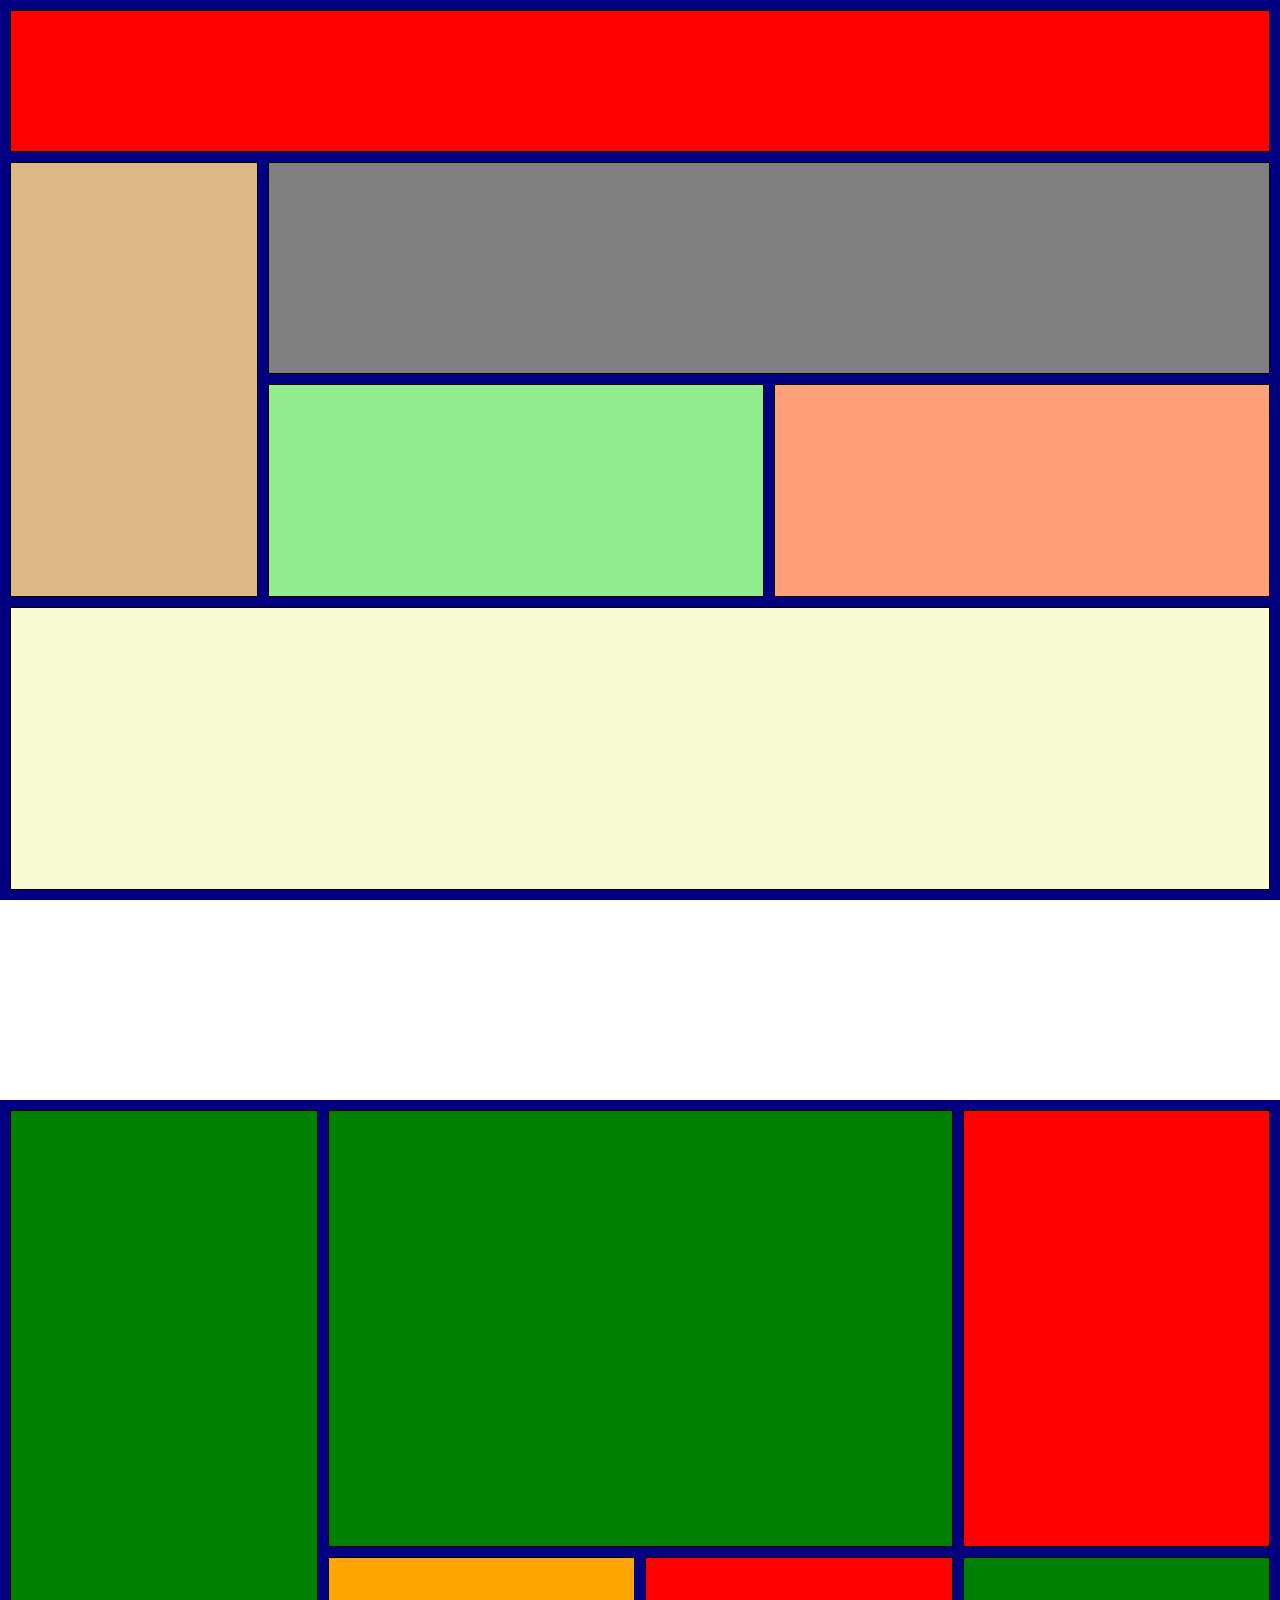
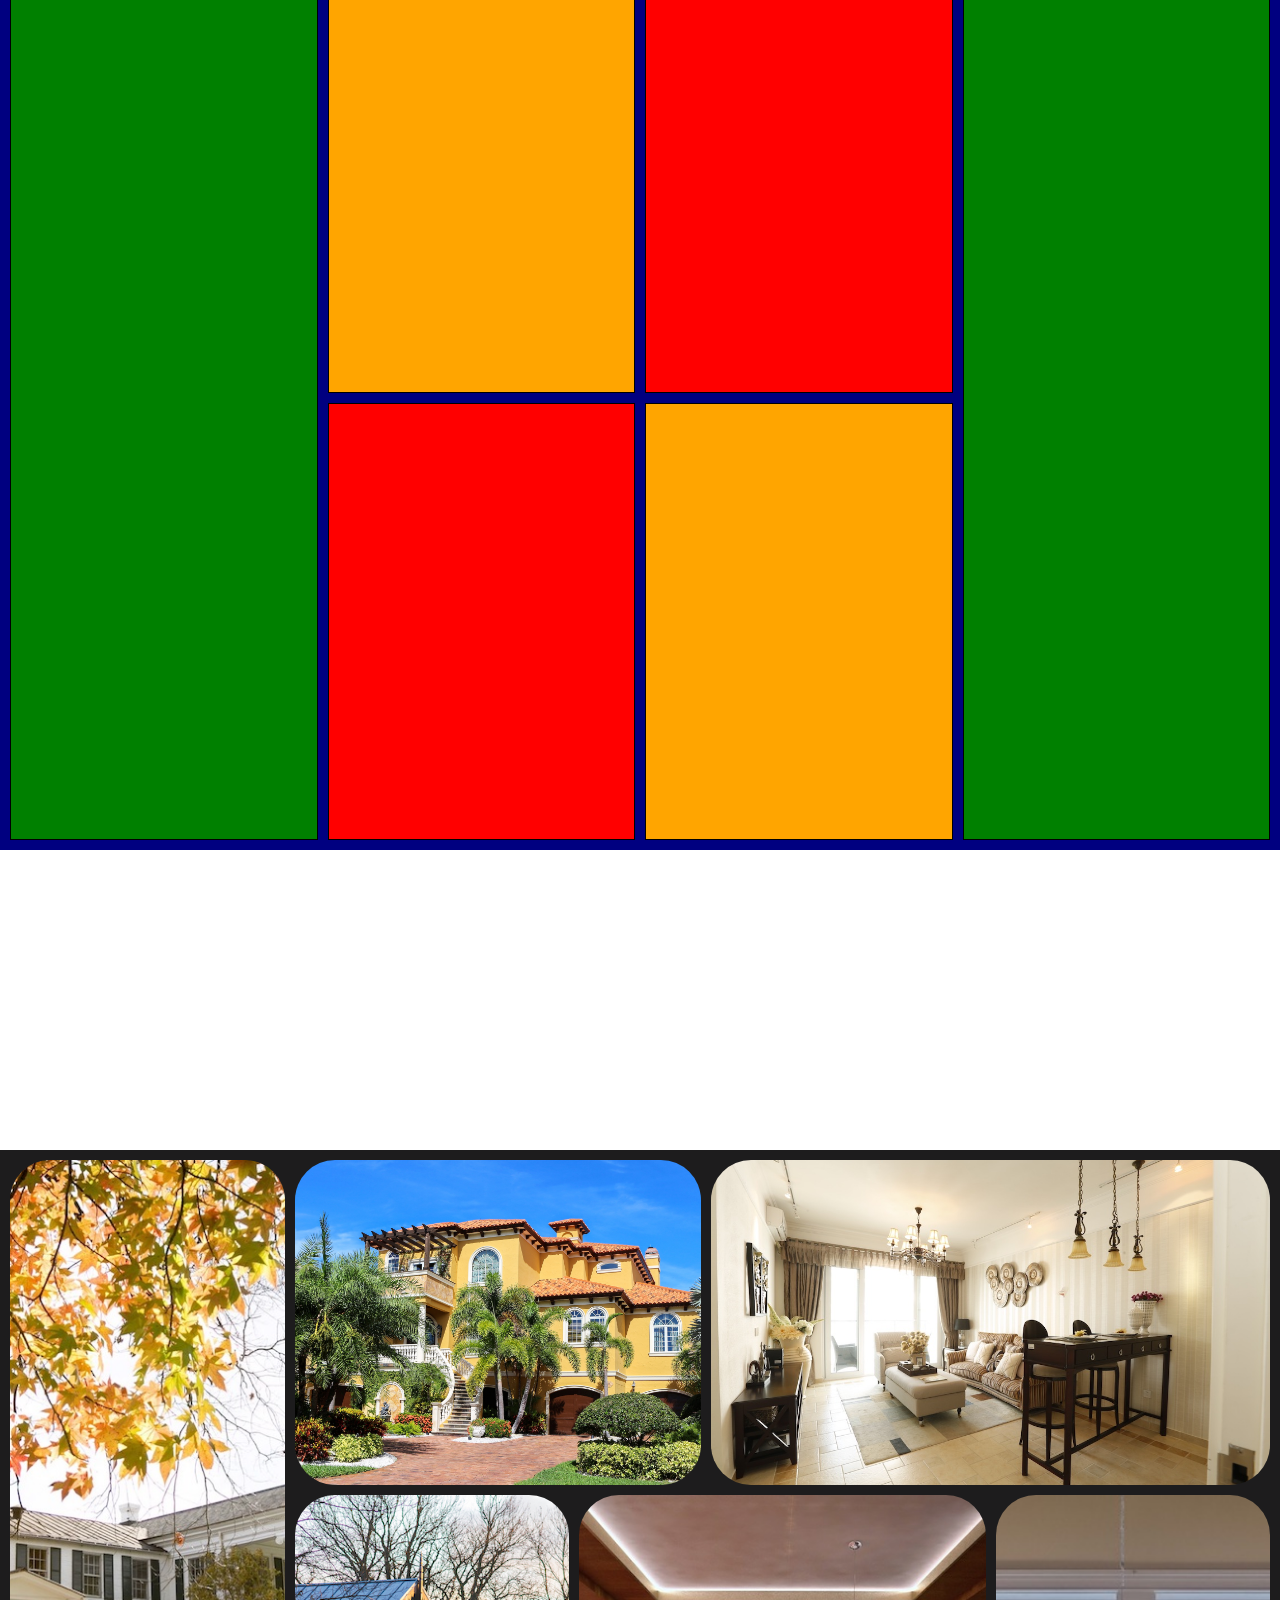
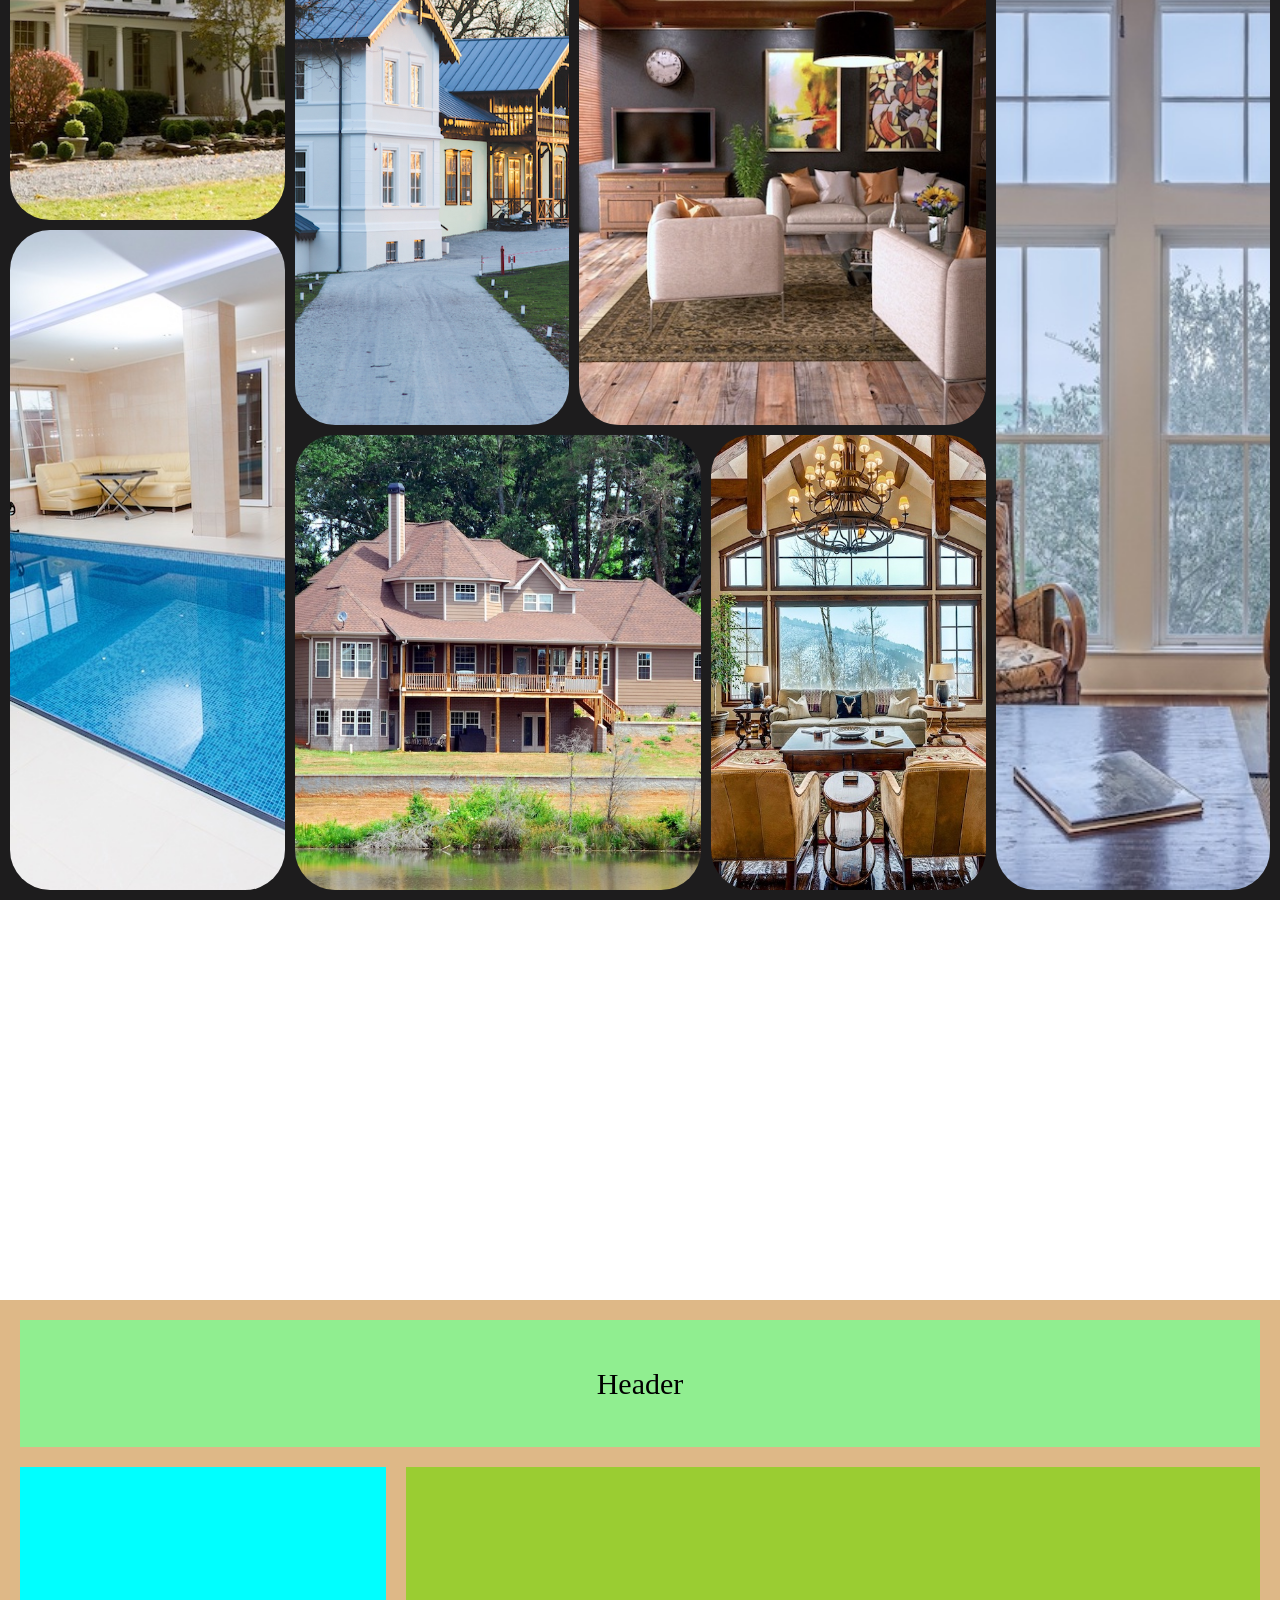
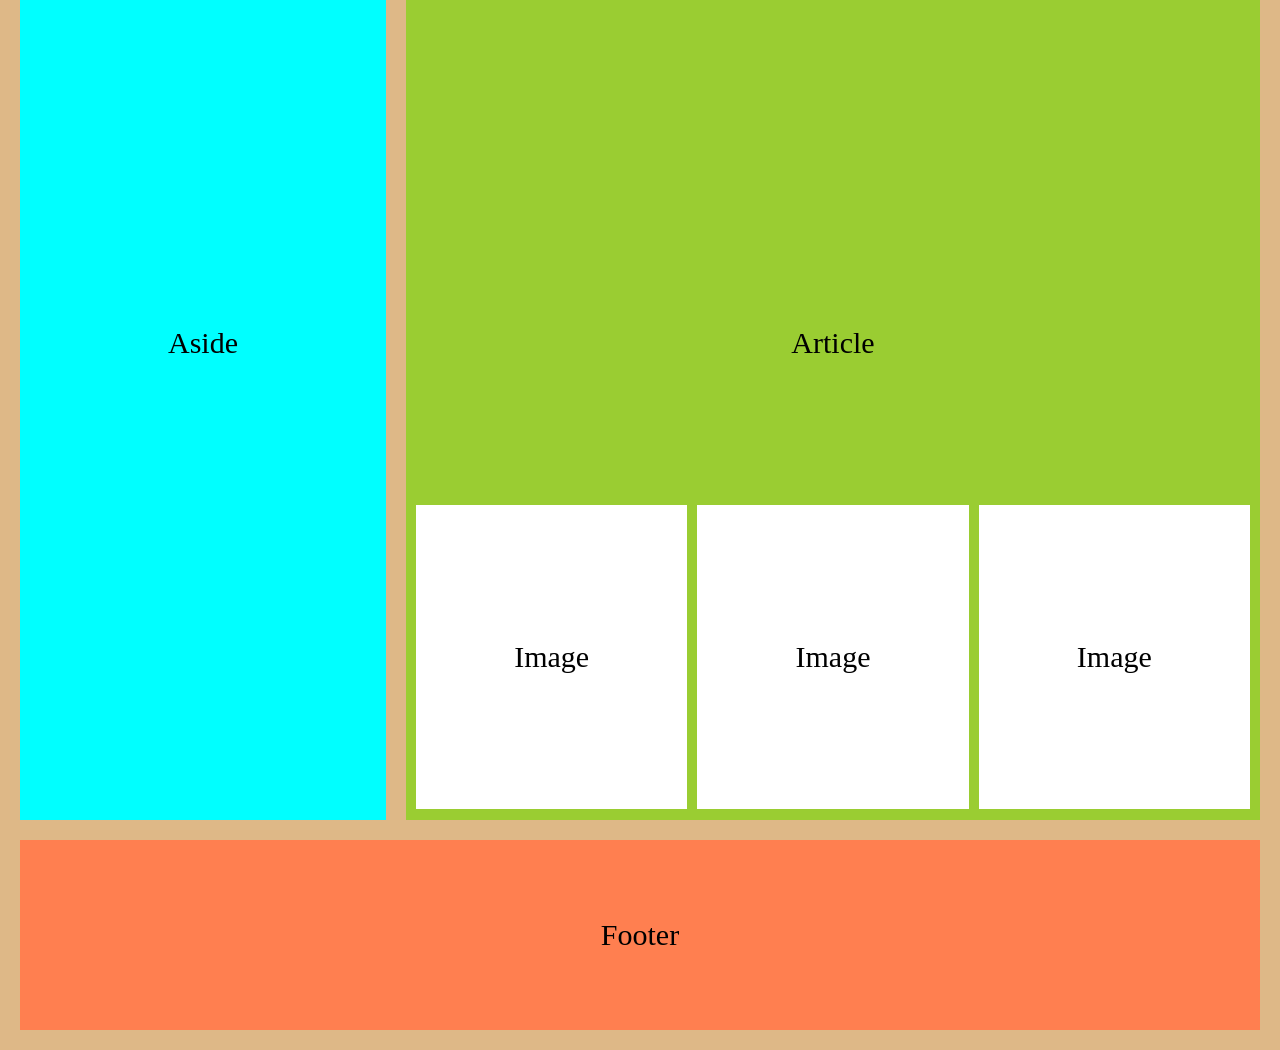
==== index.html @ 6a0ff884 "Grid Practice" ====
<!doctype html>
<html lang="en">
  <head>
    <meta charset="UTF-8" />
    <meta name="viewport" content="width=device-width, initial-scale=1.0" />
    <title>Document</title>
    <link rel="stylesheet" href="styyle.css" />
  </head>
  <body>
    <div class="grid-container">
      <div class="child header"></div>
      <div class="child sidebar"></div>
      <div class="child content1"></div>
      <div class="child content2"></div>
      <div class="child content3"></div>
      <div class="child footer"></div>
    </div>
    <div class="grid-container2">
      <div class="child2"></div>
      <div class="child2"></div>
      <div class="child2"></div>
      <div class="child2"></div>
      <div class="child2"></div>
      <div class="child2"></div>
      <div class="child2"></div>
      <div class="child2"></div>
    </div>
    <div class="grid3">
      <div class="boxes box1"><img src="./gal-1.jpeg" alt="" /></div>
      <div class="boxes box2"><img src="./gal-10.jpeg" alt="" /></div>
      <div class="boxes box3"><img src="./gal-11.jpeg" alt="" /></div>
      <div class="boxes box4"><img src="./gal-14.jpeg" alt="" /></div>
      <div class="boxes box5"><img src="./gal-2.jpeg" alt="" /></div>
      <div class="boxes box6"><img src="./gal-5.jpeg" alt="" /></div>
      <div class="boxes box7"><img src="./gal-6.jpeg" alt="" /></div>
      <div class="boxes box8"><img src="./gal-7.jpeg" alt="" /></div>
      <div class="boxes box9"><img src="./gal-8.jpeg" alt="" /></div>
    </div>
    <div class="grid4">
      <header>Header</header>
      <aside>Aside</aside>
      <article>
        <div class="article-text">Article</div>
        <div class="image-grid1">Image</div>
        <div class="image-grid2">Image</div>
        <div class="image-grid3">Image</div>
      </article>
      <footer>Footer</footer>
    </div>
  </body>
</html>
---- styyle.css ----
*,
*::before,
*::after {
  box-sizing: border-box;
  margin: 0;
  padding: 0;
}
.grid-container {
  display: grid;
  width: 100%;
  grid-template-columns: 20fr 40fr 40fr;
  grid-template-rows: 20fr 30fr 30fr 40fr;
  grid-template-areas:
    "header header header"
    "sidebar content1 content1"
    "sidebar content2 content3"
    "footer footer footer";
  gap: 10px;
  height: 100vh;
  margin-bottom: 200px;
  background-color: navy;
  padding: 10px;
}
.child {
  border: 1px solid black;
}
.header {
  grid-area: header;
  background-color: red;
}
.sidebar {
  grid-area: sidebar;
  background-color: burlywood;
}
.content1 {
  grid-area: content1;
  background-color: grey;
}
.content2 {
  grid-area: content2;
  background-color: lightgreen;
}

.content3 {
  grid-area: content3;
  background-color: lightsalmon;
}
.footer {
  background-color: lightgoldenrodyellow;
  grid-area: footer;
}
.grid-container2 {
  display: grid;
  grid-template-rows: repeat(3, 300fr);
  grid-template-columns: repeat(4, 400fr);
  gap: 10px;
  background-color: navy;
  justify-content: space-evenly;
  margin-bottom: 300px;
  padding: 10px;
  width: 100%;
  height: 150vh;
}
.child2 {
  border: 1px solid black;
}
.child2:first-child {
  background-color: green;
  grid-column: 1;
  grid-row: 1 / span 3;
}
.child2:nth-child(2) {
  background-color: green;
  grid-column: 2 / span 2;
  grid-row: 1;
}
.child2:nth-child(3) {
  background-color: red;
  grid-column: 4;
  grid-row: 1;
}
.child2:nth-child(4) {
  background-color: orange;
  grid-column: 2;
  grid-row: 2;
}
.child2:nth-child(5) {
  background-color: red;
  grid-column: 3;
  grid-row: 2;
}
.child2:nth-child(6) {
  background-color: green;
  grid-column: 4;
  grid-row: 2 / span 2;
}
.child2:nth-child(7) {
  background-color: red;
  grid-column: 2;
  grid-row: 3;
}
.child2:nth-child(8) {
  background-color: orange;
  grid-column: 3;
  grid-row: 3;
}
.grid3 {
  display: grid;
  box-sizing: border-box;
  padding: 10px;
  width: 100%;
  height: 150vh;
  grid-template-rows: 25fr 25fr 15fr 35fr;
  grid-template-columns: 22.5fr 22.5fr 10fr 22.5fr 22.5fr;
  grid-template-areas:
    "rad blue1 blue1 bron bron"
    "rad bron2 vite vite rad3"
    "vite2 bron2 vite vite rad3"
    "vite2 rad2 rad2 blue2 rad3";
  background-color: rgb(29, 28, 29);
  gap: 10px;
  margin-bottom: 400px;
}
.box1 {
  grid-area: rad;
  background-color: red;
}
.box2 {
  grid-area: blue1;
  background-color: lightblue;
}
.box3 {
  grid-area: bron;
  background-color: burlywood;
}
.box4 {
  grid-area: bron2;
  background-color: burlywood;
}
.box5 {
  grid-area: vite;
  background-color: white;
}
.box6 {
  grid-area: rad3;
  background-color: red;
}
.box7 {
  grid-area: vite2;
  background-color: white;
}
.box8 {
  grid-area: rad2;
  background-color: red;
}
.box9 {
  grid-area: blue2;
  background-color: lightblue;
}
img {
  width: 100%;
  height: 100%;
  display: block;
  object-fit: cover;
}
.boxes {
  border-radius: 40px;
  overflow: hidden;
}
.grid4 {
  display: grid;
  width: 100%;
  height: 150vh;
  grid-template-columns: 30fr 70fr;
  grid-template-rows: 10fr 75fr 15fr;
  grid-template-areas:
    "header header"
    "aside article"
    "footer footer";
  gap: 20px;
  padding: 20px;
  background-color: burlywood;
  font-size: 30px;
}
header {
  grid-area: header;
  background-color: lightgreen;
  align-content: center;
  text-align: center;
}
aside {
  grid-area: aside;
  background-color: aqua;
  align-content: center;
  text-align: center;
}
article {
  grid-area: article;
  background-color: yellowgreen;
  display: grid;
  grid-template-columns: repeat(3, 1fr);
  grid-template-rows: repeat(3, 1fr);
  grid-template-areas:
    ". . ."
    ". articletext ."
    "box1 box2 box3";
  padding: 10px;
  gap: 10px;
}
.article-text {
  grid-area: articletext;
  align-content: center;
  text-align: center;
}

.image-grid1 {
  grid-area: box1;
  background-color: white;
  align-content: center;
  text-align: center;
}
.image-grid2 {
  grid-area: box3;
  background-color: white;
  align-content: center;
  text-align: center;
}
.image-grid3 {
  grid-area: box2;
  background-color: white;
  align-content: center;
  text-align: center;
}
footer {
  grid-area: footer;
  background-color: coral;
  align-content: center;
  text-align: center;
}
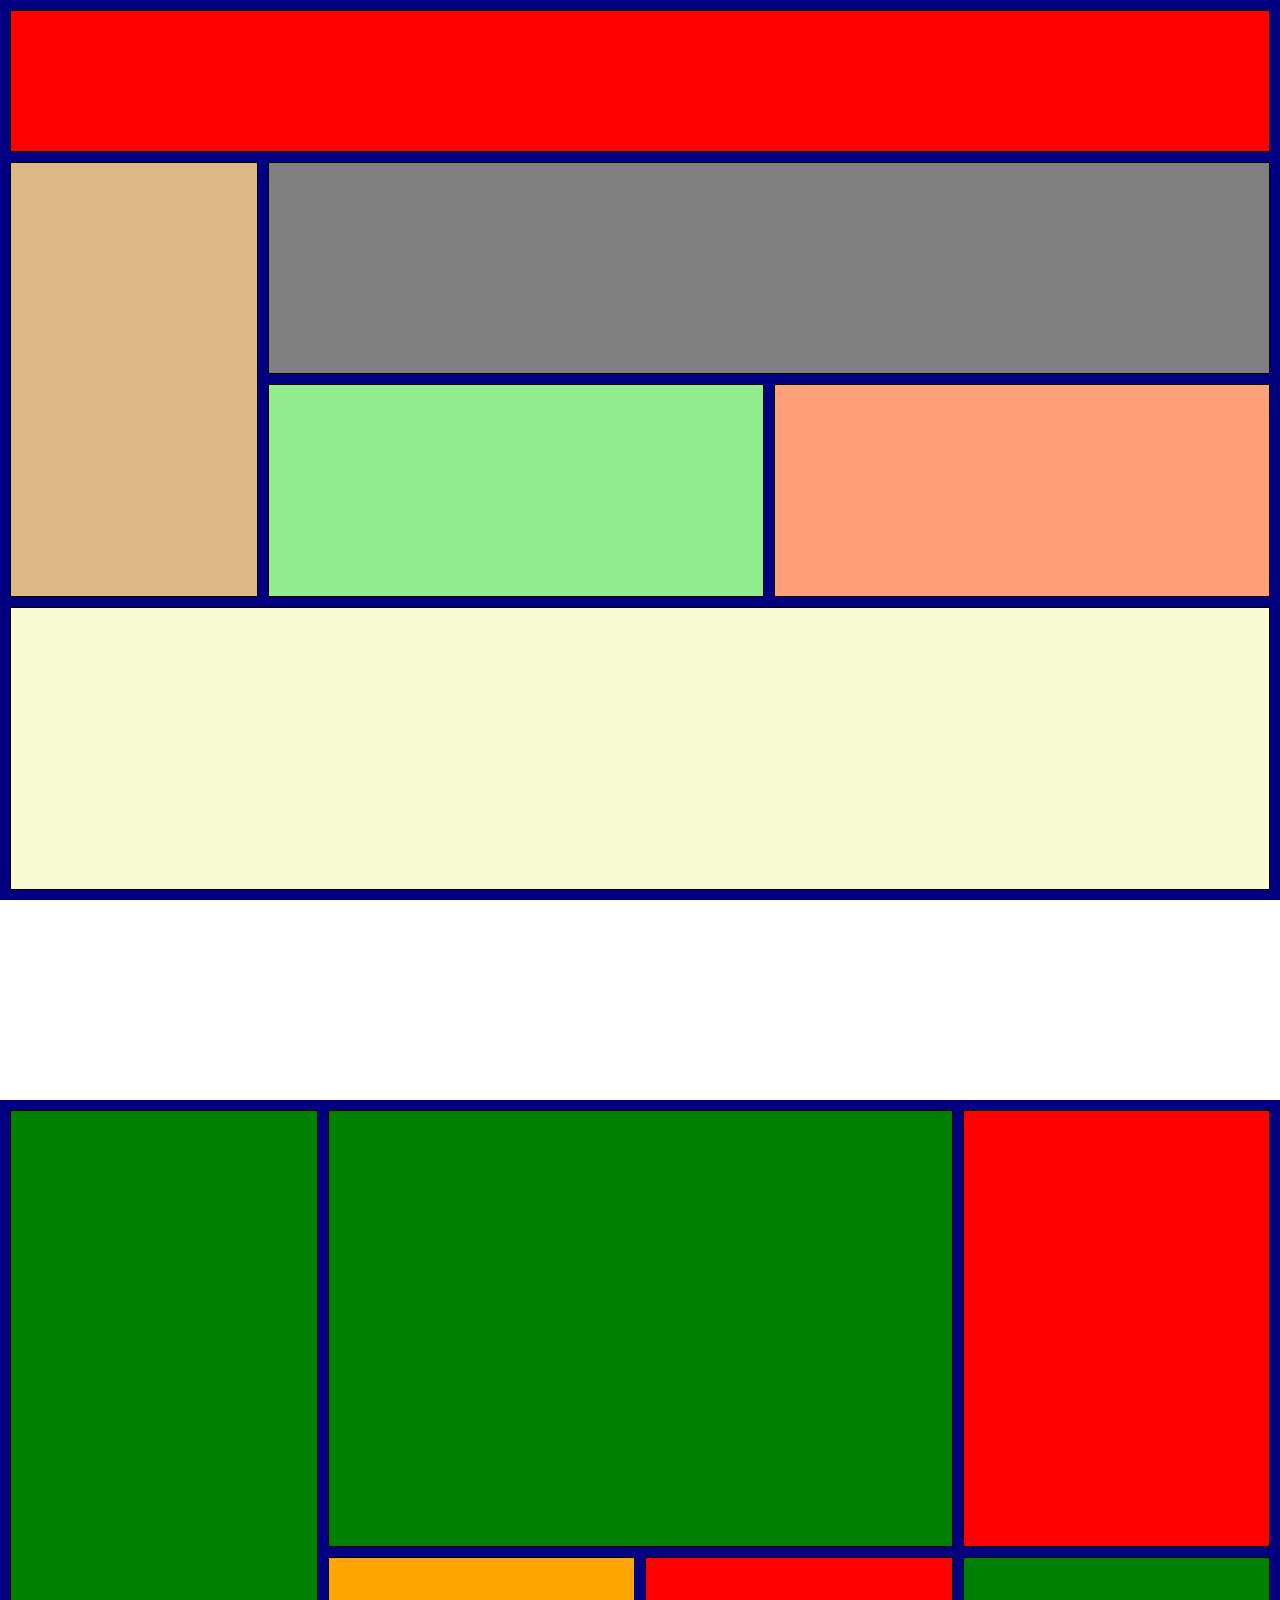
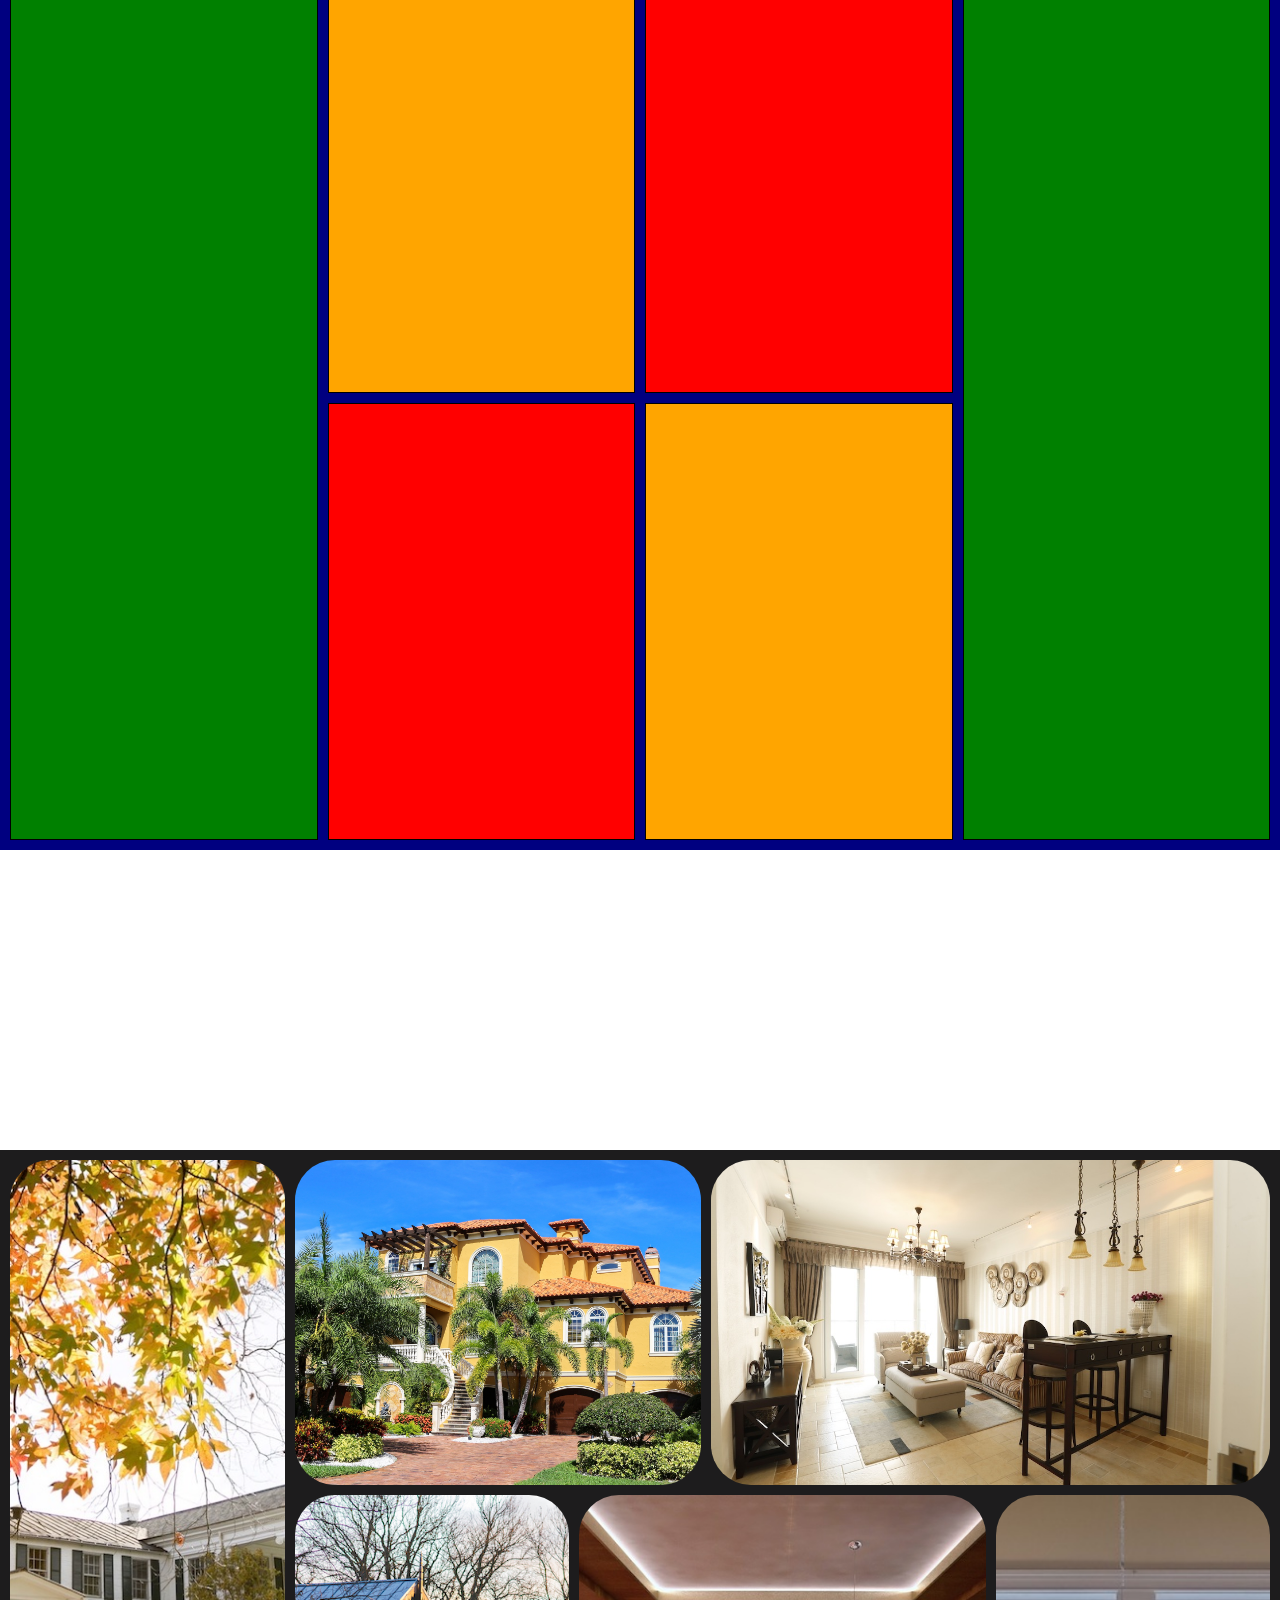
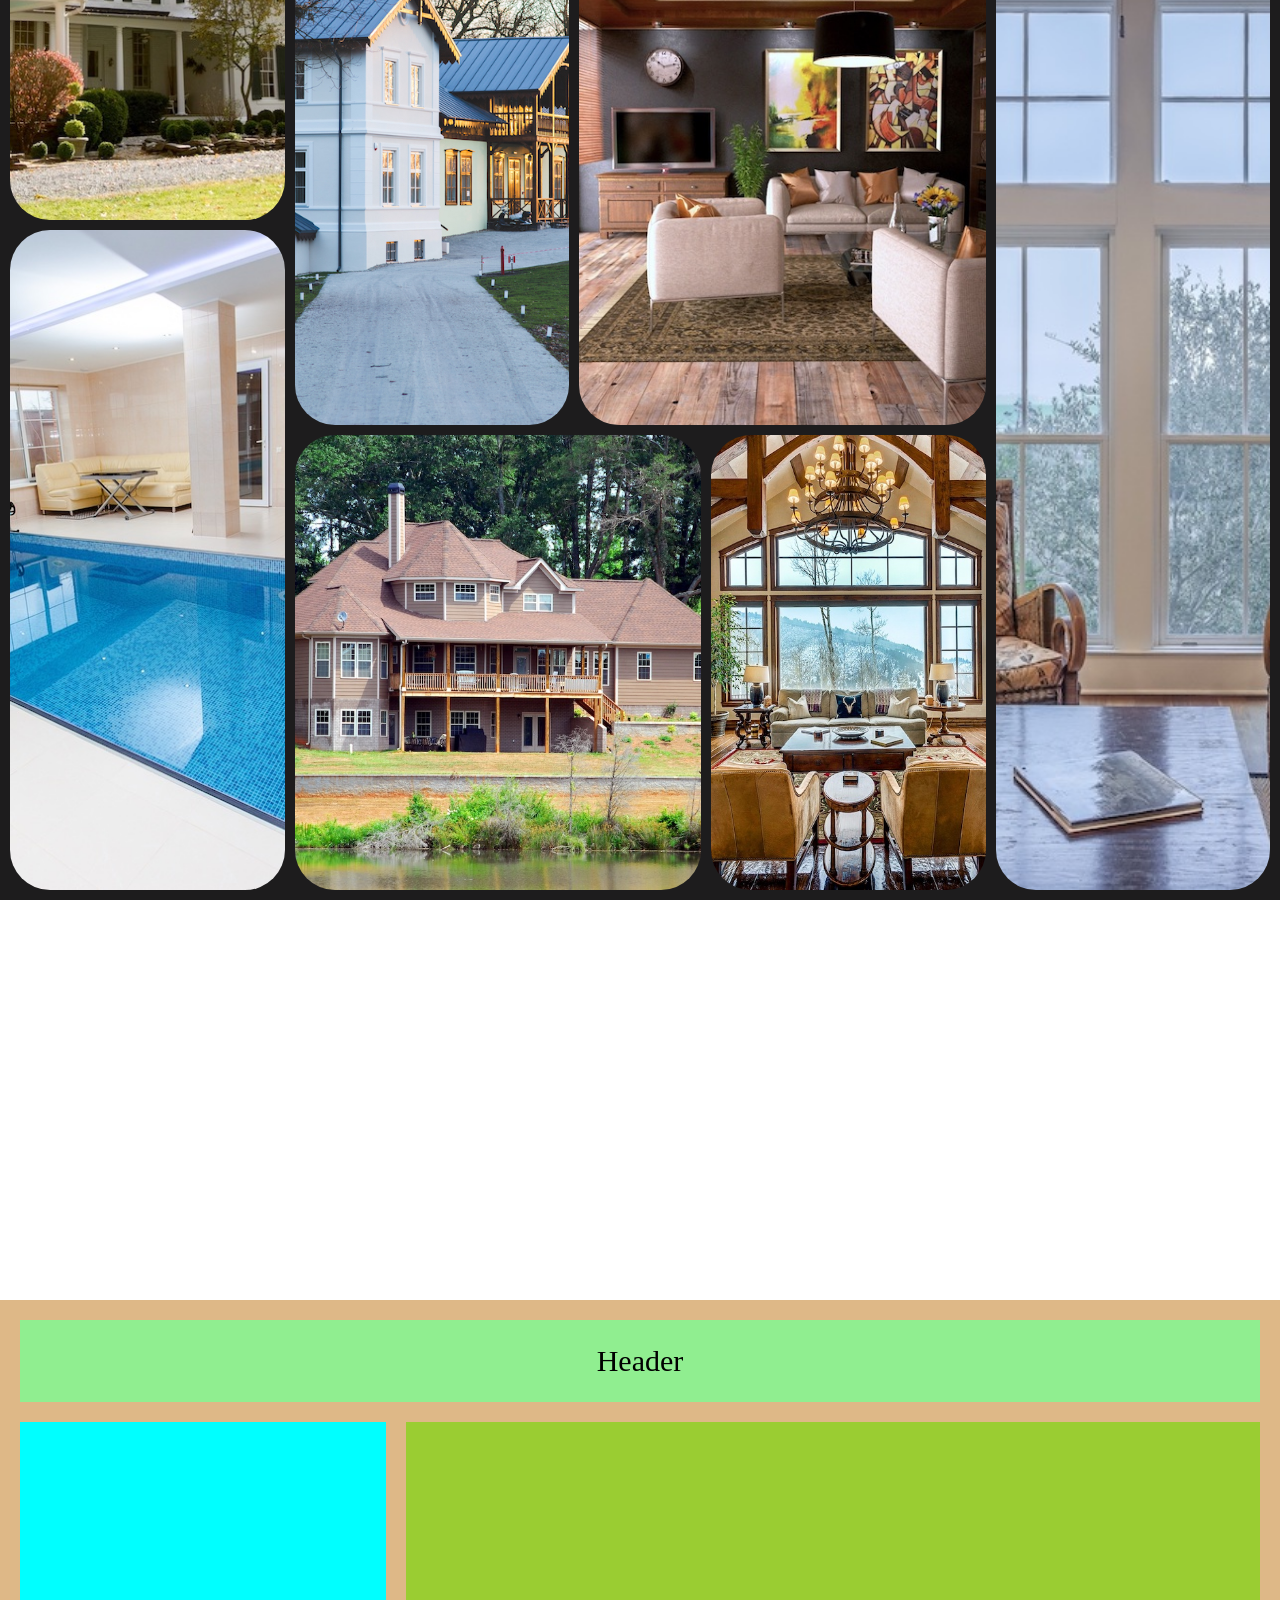
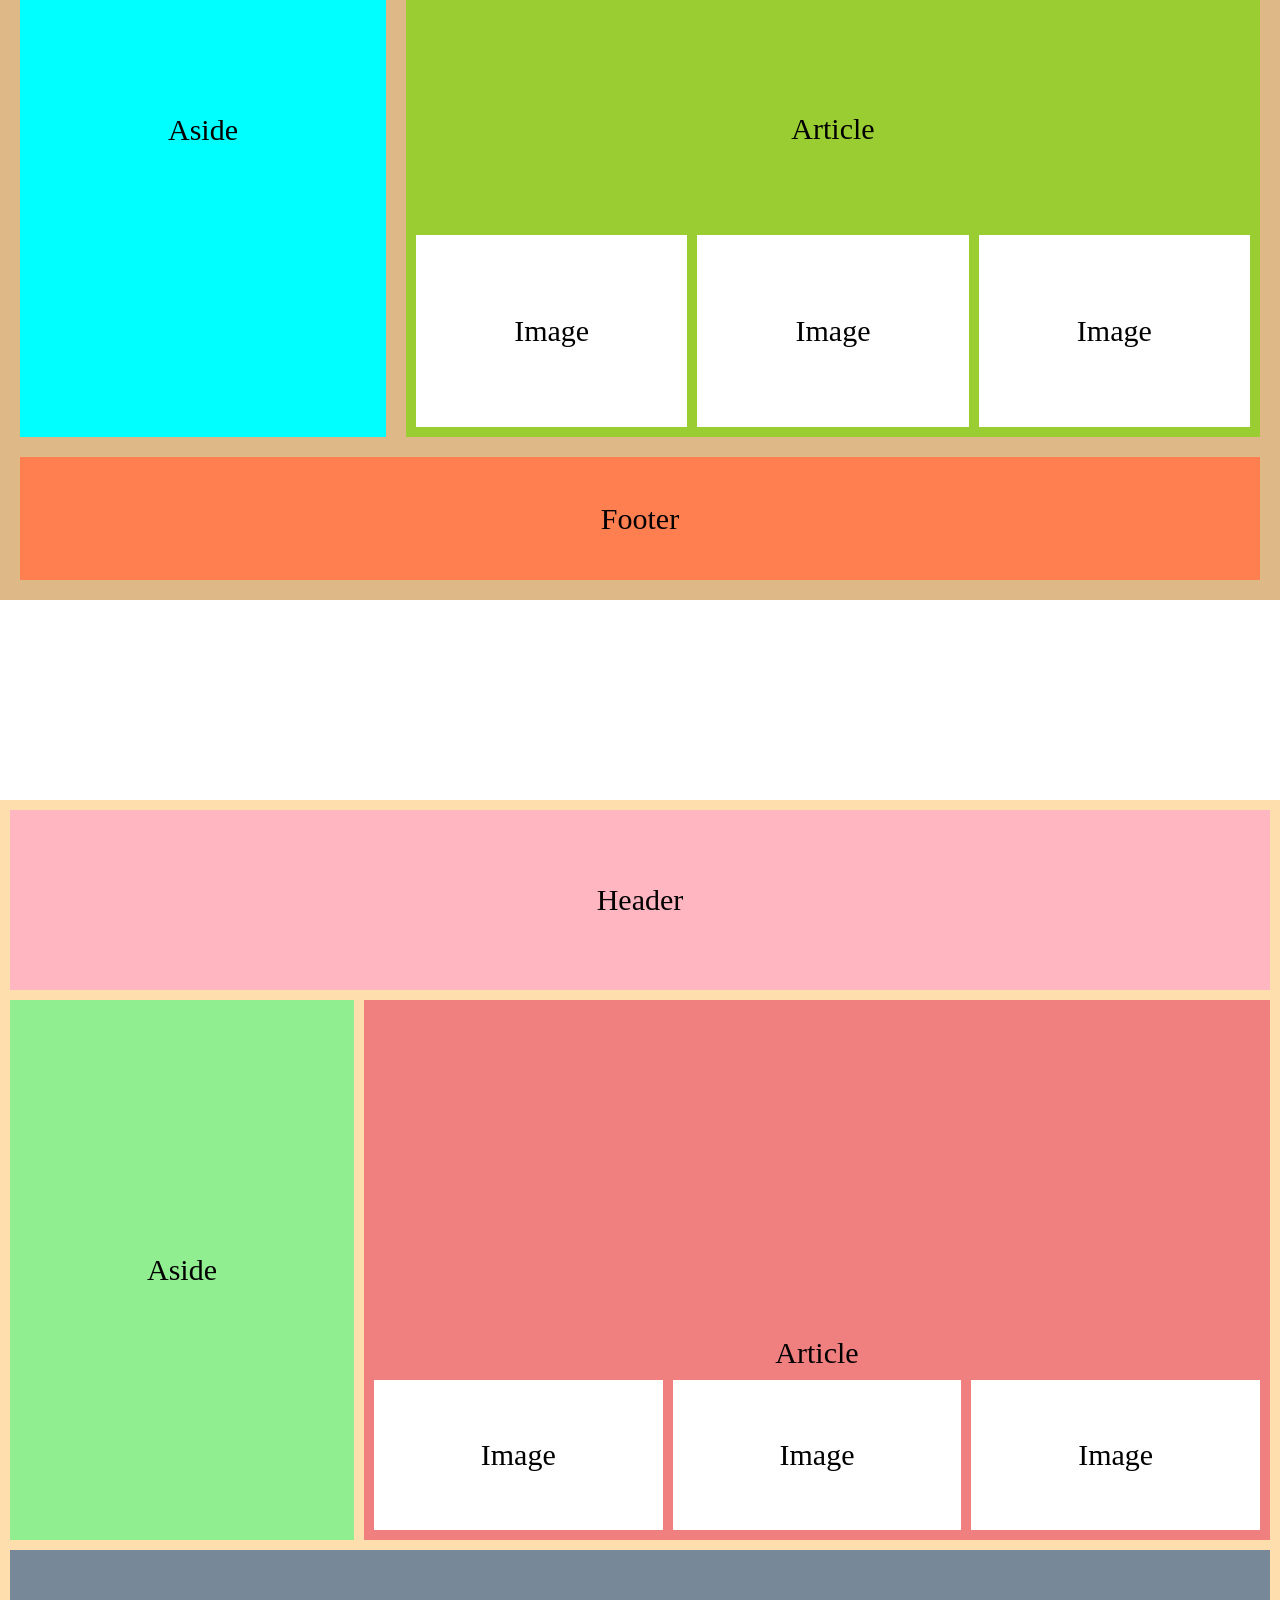
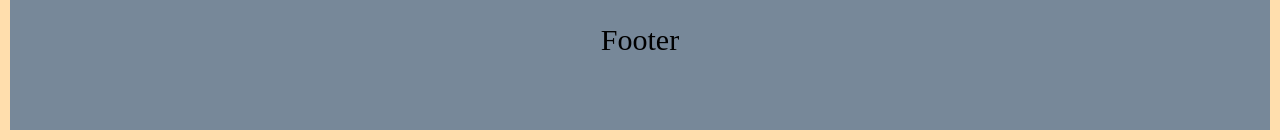
==== commit 41b92f1d: "Added flexbox aswell" ====
--- a/index.html
+++ b/index.html
@@ -47,5 +47,16 @@
       </article>
       <footer>Footer</footer>
     </div>
+    <div class="flex">
+      <div class="flex-header">Header</div>
+      <div class="flex-aside">Aside</div>
+      <div class="flex-article">
+        <div class="flex-text">Article</div>
+        <div class="flex-image-box">Image</div>
+        <div class="flex-image-box">Image</div>
+        <div class="flex-image-box">Image</div>
+      </div>
+      <div class="flex-footer">Footer</div>
+    </div>
   </body>
 </html>
--- a/styyle.css
+++ b/styyle.css
@@ -170,7 +170,7 @@
 .grid4 {
   display: grid;
   width: 100%;
-  height: 150vh;
+  height: 100vh;
   grid-template-columns: 30fr 70fr;
   grid-template-rows: 10fr 75fr 15fr;
   grid-template-areas:
@@ -237,3 +237,54 @@
   align-content: center;
   text-align: center;
 }
+.flex {
+  display: flex;
+  gap: 10px;
+  padding: 10px;
+  flex-wrap: wrap;
+  width: 100%;
+  height: auto;
+  text-align: center;
+  font-size: 30px;
+  margin-top: 200px;
+  background-color: navajowhite;
+}
+.flex-header {
+  flex-basis: 100%;
+  height: 20vh;
+  background-color: lightpink;
+  align-content: center;
+}
+.flex-aside {
+  flex-grow: 1;
+  height: 60vh;
+  background-color: lightgreen;
+  align-content: center;
+}
+.flex-article {
+  flex-grow: 2;
+  height: 60vh;
+  background-color: lightcoral;
+  align-content: center;
+  display: flex;
+  padding: 10px;
+  gap: 10px;
+  flex-wrap: wrap;
+  align-content: flex-end;
+}
+.flex-text {
+  flex-basis: 100%;
+}
+.flex-image-box {
+  height: 150px;
+  flex-grow: 1;
+  background-color: white;
+  flex-basis: calc(33% - 10px);
+  align-content: center;
+}
+.flex-footer {
+  flex-basis: 100%;
+  height: 20vh;
+  background-color: lightslategray;
+  align-content: center;
+}
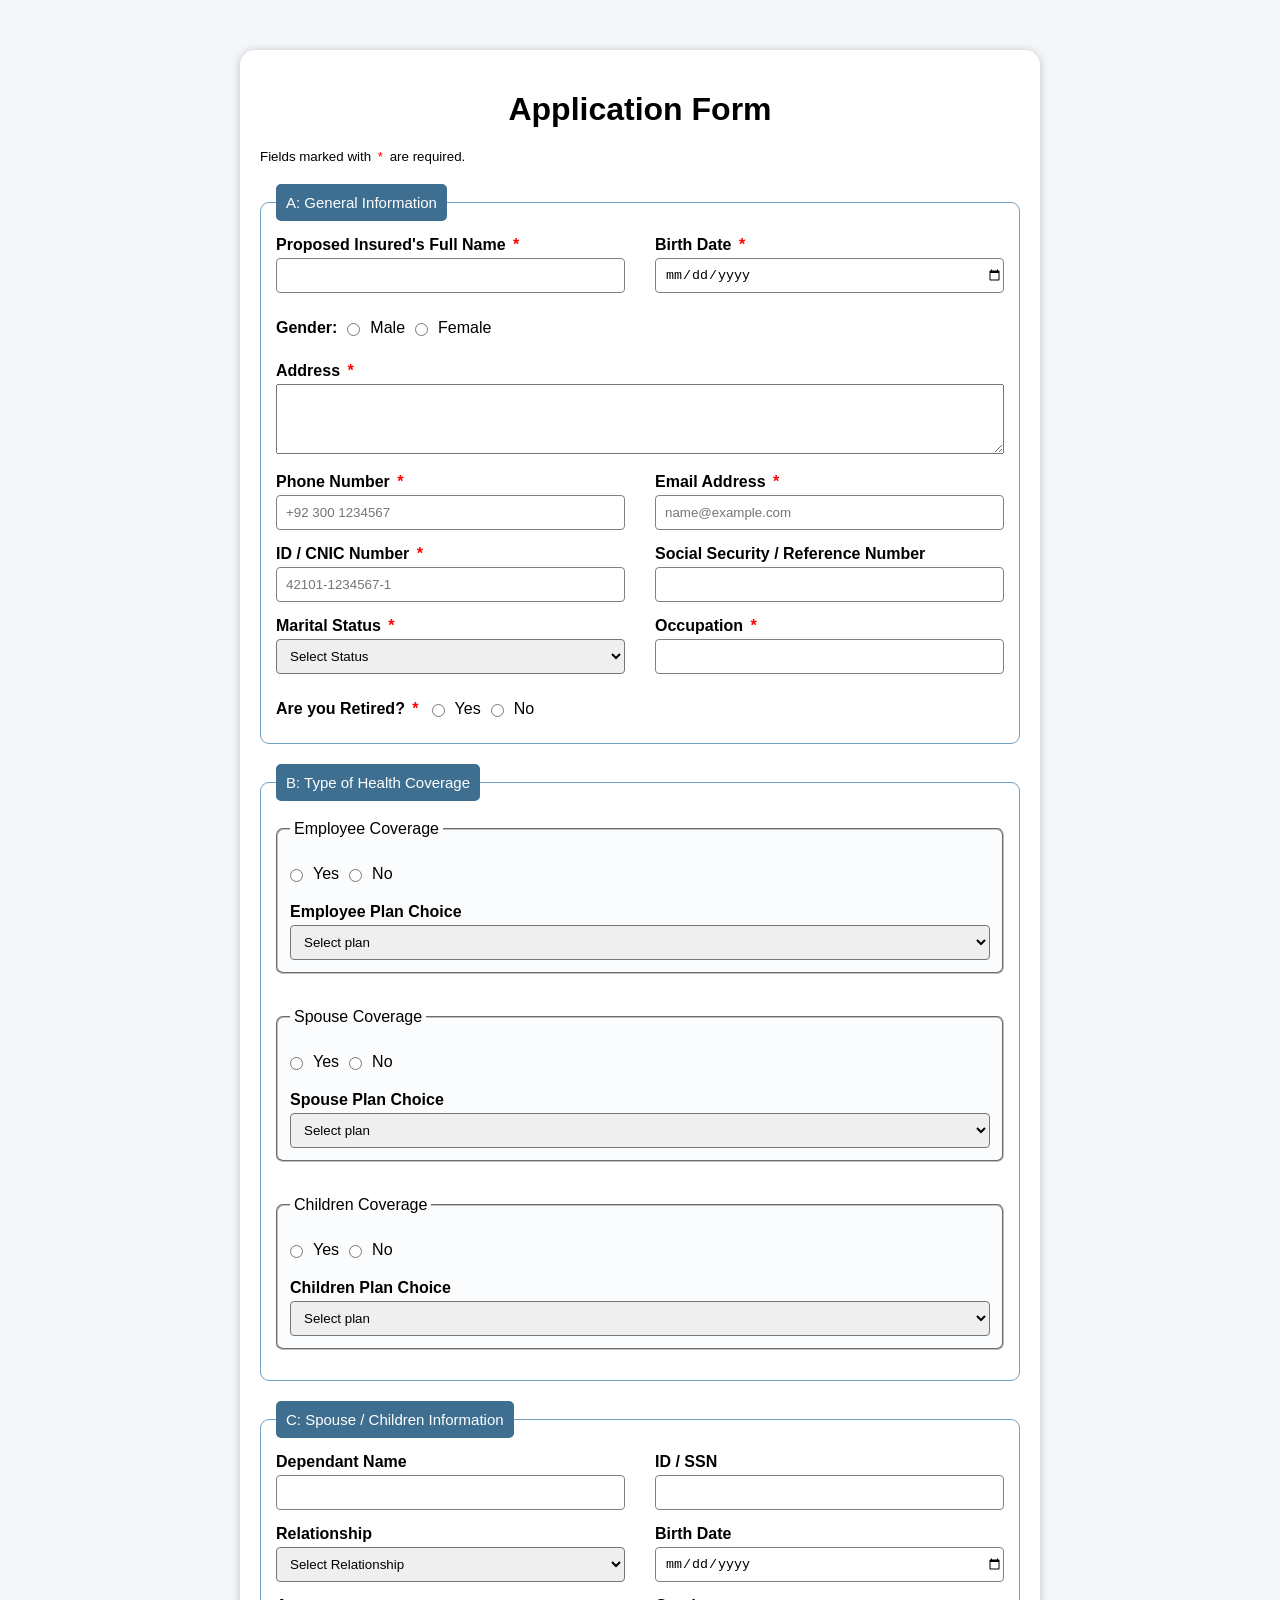
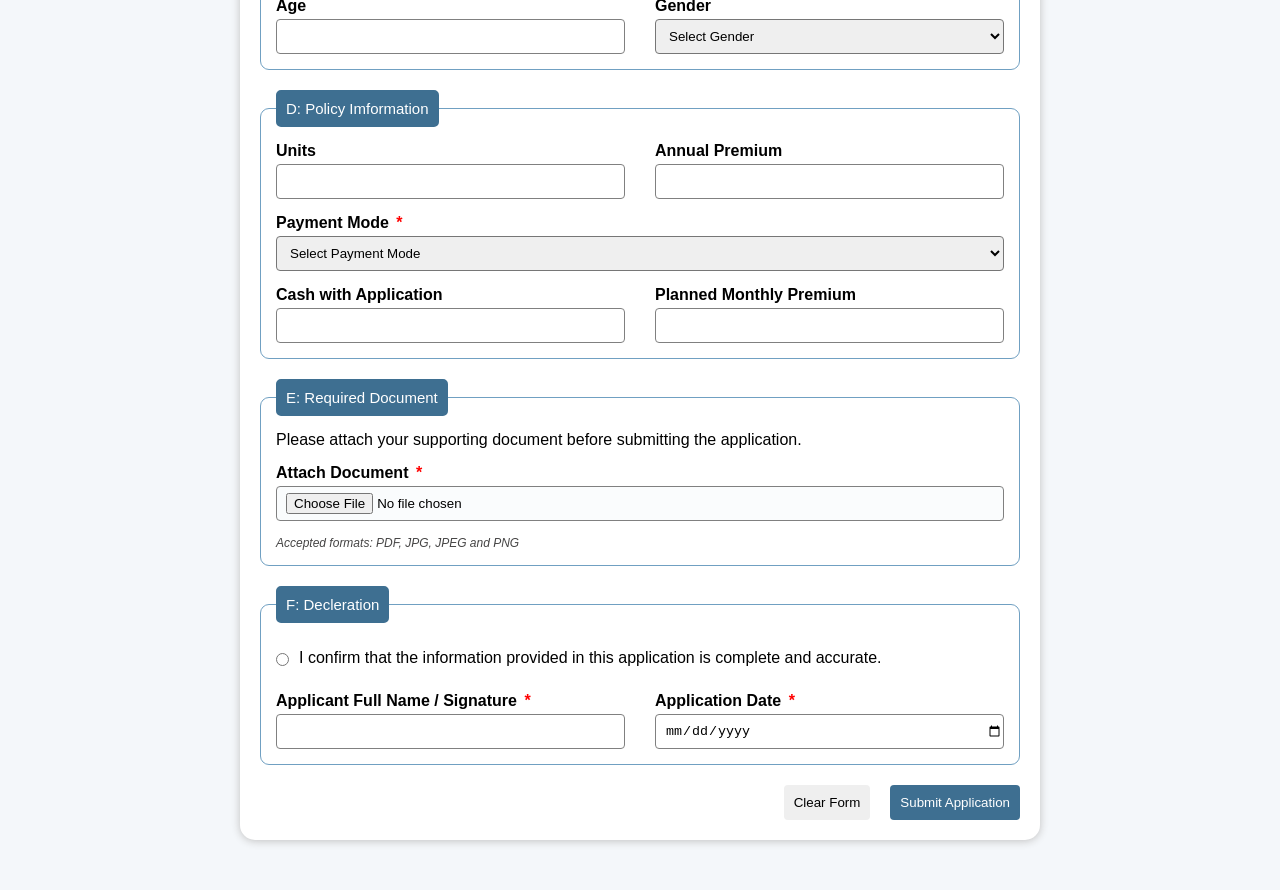
==== commit 80470c22: "Added More Responsiveness" ====
--- a/index.html
+++ b/index.html
@@ -1,62 +1,317 @@
-<!doctype html>
-<html lang="en">
-  <head>
-    <meta charset="UTF-8" />
-    <meta name="viewport" content="width=device-width, initial-scale=1.0" />
-    <title>Document</title>
-    <link rel="stylesheet" href="styyle.css" />
-  </head>
-  <body>
-    <div class="grid-container">
-      <div class="child header"></div>
-      <div class="child sidebar"></div>
-      <div class="child content1"></div>
-      <div class="child content2"></div>
-      <div class="child content3"></div>
-      <div class="child footer"></div>
-    </div>
-    <div class="grid-container2">
-      <div class="child2"></div>
-      <div class="child2"></div>
-      <div class="child2"></div>
-      <div class="child2"></div>
-      <div class="child2"></div>
-      <div class="child2"></div>
-      <div class="child2"></div>
-      <div class="child2"></div>
-    </div>
-    <div class="grid3">
-      <div class="boxes box1"><img src="./gal-1.jpeg" alt="" /></div>
-      <div class="boxes box2"><img src="./gal-10.jpeg" alt="" /></div>
-      <div class="boxes box3"><img src="./gal-11.jpeg" alt="" /></div>
-      <div class="boxes box4"><img src="./gal-14.jpeg" alt="" /></div>
-      <div class="boxes box5"><img src="./gal-2.jpeg" alt="" /></div>
-      <div class="boxes box6"><img src="./gal-5.jpeg" alt="" /></div>
-      <div class="boxes box7"><img src="./gal-6.jpeg" alt="" /></div>
-      <div class="boxes box8"><img src="./gal-7.jpeg" alt="" /></div>
-      <div class="boxes box9"><img src="./gal-8.jpeg" alt="" /></div>
-    </div>
-    <div class="grid4">
-      <header>Header</header>
-      <aside>Aside</aside>
-      <article>
-        <div class="article-text">Article</div>
-        <div class="image-grid1">Image</div>
-        <div class="image-grid2">Image</div>
-        <div class="image-grid3">Image</div>
-      </article>
-      <footer>Footer</footer>
-    </div>
-    <div class="flex">
-      <div class="flex-header">Header</div>
-      <div class="flex-aside">Aside</div>
-      <div class="flex-article">
-        <div class="flex-text">Article</div>
-        <div class="flex-image-box">Image</div>
-        <div class="flex-image-box">Image</div>
-        <div class="flex-image-box">Image</div>
-      </div>
-      <div class="flex-footer">Footer</div>
-    </div>
-  </body>
-</html>
+<!doctype html>
+<html lang="en">
+  <head>
+    <meta charset="UTF-8" />
+    <meta name="viewport" content="width=device-width, initial-scale=1.0" />
+    <link rel="stylesheet" href="style.css" />
+    <title>Document</title>
+  </head>
+  <body>
+    <div id="card">
+      <div id="header">Application Form</div>
+      <small class="capt"
+        >Fields marked with
+        <span class="req">*</span>
+        are required.</small
+      >
+      <form action="" id="form">
+        <fieldset class="category">
+          <legend class="main-legend">A: General Information</legend>
+          <div class="duo">
+            <label for="name"
+              >Proposed Insured's Full Name <span class="req">*</span></label
+            >
+            <input type="text" id="name" name="name" required />
+          </div>
+          <div class="duo">
+            <label for="date">Birth Date <span class="req">*</span></label>
+            <input type="date" id="date" name="b_date" required />
+          </div>
+          <div class="middle">
+            <span class="general-label">Gender:</span>
+            <input type="radio" id="male" name="gender" value="male" />
+            <label for="male">Male</label>
+            <input type="radio" id="female" name="gender" value="female" />
+            <label for="female">Female</label>
+          </div>
+          <div class="address">
+            <label for="address">Address <span class="req">*</span></label>
+            <br />
+            <textarea name="address" id="address" required></textarea>
+          </div>
+          <div class="duo">
+            <label for="num">Phone Number <span class="req">*</span></label>
+            <input
+              type="tel"
+              name="phome-number"
+              id="num"
+              required
+              placeholder="+92 300 1234567"
+            />
+          </div>
+          <div class="duo">
+            <label for="email">Email Address <span class="req">*</span></label>
+            <input
+              type="email"
+              id="email"
+              name="email"
+              required
+              placeholder="name@example.com"
+            />
+          </div>
+          <div class="duo">
+            <label for="cnic"
+              >ID / CNIC Number <span class="req">*</span></label
+            >
+            <input
+              type="tel"
+              id="cnic"
+              name="identification-num"
+              required
+              placeholder="42101-1234567-1"
+            />
+          </div>
+          <div class="duo">
+            <label for="ssn">Social Security / Reference Number</label>
+            <input type="tel" id="ssn" name="ssn-ref" />
+          </div>
+          <div class="duo">
+            <label>Marital Status <span class="req">*</span></label>
+            <select name="marital-status" id="marital" class="select">
+              <option value="" disabled selected hidden>Select Status</option>
+              <option value="unmarried">Single / Unmarried</option>
+              <option value="Married">Married</option>
+              <option value="Divorced">Divorced</option>
+              <option value="Widowed">Widowed</option>
+            </select>
+          </div>
+          <div class="duo">
+            <label for="job">Occupation <span class="req">*</span></label>
+            <input type="text" id="job" name="Occupation" required />
+          </div>
+          <div class="middle">
+            <span class="general-label"
+              >Are you Retired? <span class="req">*</span></span
+            >
+            <input type="radio" id="yes" value="yes" name="retired" required />
+            <label for="yes">Yes</label>
+            <input type="radio" id="no" value="no" name="retired" required />
+            <label for="no">No</label>
+          </div>
+        </fieldset>
+        <fieldset class="category">
+          <legend class="main-legend">B: Type of Health Coverage</legend>
+          <fieldset class="sub-category">
+            <legend class="sub-legend">Employee Coverage</legend>
+            <div class="middle">
+              <input
+                type="radio"
+                id="employeeyes"
+                name="health-coverage-employee"
+                value="yes"
+              />
+              <label for="employeeyes">Yes</label>
+              <input
+                type="radio"
+                name="health-coverage-employee"
+                id="employeeno"
+                value="no"
+              />
+              <label for="employeeno">No</label>
+            </div>
+            <div class="sub-box">
+              <label for="planchoice">Employee Plan Choice</label>
+              <br />
+              <select name="employeeplan" id="planchoice" class="select">
+                <option value="" selected disabled hidden>Select plan</option>
+                <option value="plan1">Plan 1</option>
+                <option value="plan2">Plan 2</option>
+                <option value="plan3">Plan 3</option>
+              </select>
+            </div>
+          </fieldset>
+          <fieldset class="sub-category">
+            <legend class="sub-legend">Spouse Coverage</legend>
+            <div class="middle">
+              <input
+                type="radio"
+                id="spouseyes"
+                name="health-coverage-spouse"
+                value="yes"
+              />
+              <label for="spouseyes">Yes</label>
+              <input
+                type="radio"
+                name="health-coverage-spouse"
+                id="spouseno"
+                value="no"
+              />
+              <label for="spouseno">No</label>
+            </div>
+            <div class="sub-box">
+              <label for="splanchoice">Spouse Plan Choice</label>
+              <br />
+              <select name="spouseplan" id="splanchoice" class="select">
+                <option value="" selected disabled hidden>Select plan</option>
+                <option value="plan1">Plan 1</option>
+                <option value="plan2">Plan 2</option>
+                <option value="plan3">Plan 3</option>
+              </select>
+            </div>
+          </fieldset>
+          <fieldset class="sub-category">
+            <legend class="sub-legend">Children Coverage</legend>
+            <div class="middle">
+              <input
+                type="radio"
+                id="childrenyes"
+                name="health-coverage-children"
+                value="yes"
+              />
+              <label for="childrenyes">Yes</label>
+              <input
+                type="radio"
+                name="health-coverage-children"
+                id="childrenno"
+                value="no"
+              />
+              <label for="childrenno">No</label>
+            </div>
+            <div class="sub-box">
+              <label for="cplanchoice">Children Plan Choice</label>
+              <br />
+              <select name="childrenplan" id="cplanchoice" class="select">
+                <option value="" selected disabled hidden>Select plan</option>
+                <option value="plan1">Plan 1</option>
+                <option value="plan2">Plan 2</option>
+                <option value="plan3">Plan 3</option>
+              </select>
+            </div>
+          </fieldset>
+        </fieldset>
+        <fieldset class="category">
+          <legend class="main-legend">C: Spouse / Children Information</legend>
+          <div class="duo">
+            <label for="depe">Dependant Name </label>
+            <input type="text" id="depe" name="Dependant-name" />
+          </div>
+          <div class="duo">
+            <label for="ssn2">ID / SSN</label>
+            <input type="tel" id="ssn2" name="ssn-id" />
+          </div>
+          <div class="duo">
+            <label for="rele">Relationship</label>
+            <select name="spouse-children-rel" id="rele" class="select">
+              <option value="" disabled selected hidden>
+                Select Relationship
+              </option>
+              <option value="wife">Wife</option>
+              <option value="Husband">Husband</option>
+              <option value="Som">Son</option>
+              <option value="Daughter">Daughter</option>
+            </select>
+          </div>
+          <div class="duo">
+            <label for="date2">Birth Date</label>
+            <input type="date" id="date2" name="birth-date" />
+          </div>
+          <div class="duo">
+            <label for="spouse-children-age">Age</label>
+            <input
+              type="number"
+              id="spouse-children-age"
+              name="spouse-children-age"
+            />
+          </div>
+          <div class="duo">
+            <label for="cgender">Gender</label>
+            <select name="spouse-children-gender" id="cgender" class="select">
+              <option value="" hidden selected disabled>Select Gender</option>
+              <option value="Male">Male</option>
+              <option value="Female">Female</option>
+            </select>
+          </div>
+        </fieldset>
+        <fieldset class="category">
+          <legend class="main-legend">D: Policy Imformation</legend>
+          <div class="duo">
+            <label for="unit">Units</label>
+            <input type="number" id="unit" name="policy-unit" />
+          </div>
+          <div class="duo">
+            <label for="apremium">Annual Premium</label>
+            <input type="text" id="apremium" name="annual-premium" />
+          </div>
+          <div class="address">
+            <label for="pay">Payment Mode <span class="req">*</span></label>
+            <br />
+            <select name="Payment-mode" id="pay" required class="select">
+              <option value="" selected disabled hidden>
+                Select Payment Mode
+              </option>
+              <option value="Credit">Credit Card</option>
+              <option value="debit">Debit Card</option>
+              <option value="cash">Cash</option>
+            </select>
+          </div>
+          <div class="duo">
+            <label for="cap">Cash with Application</label>
+            <input type="text" name="Cash-with-application" id="cap" />
+          </div>
+          <div class="duo">
+            <label for="pap">Planned Monthly Premium</label>
+            <input type="text" name="planned-monthly-premium" id="pap" />
+          </div>
+        </fieldset>
+        <fieldset class="category">
+          <legend class="main-legend">E: Required Document</legend>
+          <span
+            >Please attach your supporting document before submitting the
+            application.</span
+          >
+          <div class="address">
+            <label for="doc">Attach Document <span class="req">*</span></label>
+            <br />
+            <input
+              type="file"
+              name="required-document"
+              id="doc"
+              required
+              class="doc-input"
+              accept=".PDF, .JPEG, .PNG"
+            />
+          </div>
+          <span class="format">Accepted formats: PDF, JPG, JPEG and PNG</span>
+        </fieldset>
+        <fieldset class="category">
+          <legend class="main-legend">F: Decleration</legend>
+          <div class="middle">
+            <input type="radio" name="Decleration" id="dec" value="confirm" />
+            <label for="dec">
+              I confirm that the information provided in this application is
+              complete and accurate.</label
+            >
+          </div>
+          <div class="duo">
+            <label for="sign"
+              >Applicant Full Name / Signature <span class="req">*</span></label
+            >
+            <input type="text" name="Decleration-sign" id="sign" required />
+          </div>
+          <div class="duo">
+            <label for="apdate"
+              >Application Date <span class="req">*</span></label
+            >
+            <input type="date" name="application-date" id="apdate" />
+          </div>
+        </fieldset>
+        <div class="boxbutton">
+          <button type="reset" class="reset-button">Clear Form</button>
+          <button type="submit" class="submit-button">
+            Submit Application
+          </button>
+        </div>
+      </form>
+    </div>
+  </body>
+</html>
--- a/style.css
+++ b/style.css
@@ -0,0 +1,161 @@
+* {
+  margin: 0;
+  padding: 0;
+  box-sizing: border-box;
+}
+body {
+  display: flex;
+  flex-direction: column;
+  align-items: center;
+  padding: 50px 0px;
+  background-color: #f4f7fa;
+  font-family: sans-serif;
+}
+#card {
+  background-color: white;
+  width: 100%;
+  max-width: 800px;
+  display: flex;
+  flex-direction: column;
+  align-items: center;
+  background-color: white;
+  box-shadow: 0 1px 8px rgb(192, 192, 192);
+  padding: 20px;
+  margin: 0 40px;
+  border-radius: 15px;
+}
+#header {
+  font-size: 32px;
+  margin: 21px 0;
+  font-weight: bold;
+}
+.capt {
+  width: 100%;
+}
+.req {
+  color: red;
+  padding: 0 3px;
+}
+#form {
+  width: 100%;
+}
+.category {
+  display: flex;
+  flex-wrap: wrap;
+  width: 100%;
+  gap: 30px;
+  row-gap: 15px;
+  padding: 15px;
+  margin-top: 20px;
+  border-radius: 9px;
+  border: 1px solid hsl(205, 40%, 60%);
+}
+.sub-category {
+  width: 100%;
+  padding: 12px;
+  margin-bottom: 15px;
+  background-color: #fafcfd;
+  border-radius: 7px;
+}
+.main-legend {
+  background-color: #3e6f91;
+  color: white;
+  font-size: 15px;
+  border-radius: 5px;
+  border: 10px solid #3e6f91;
+}
+.sub-legend {
+  padding: 4px;
+}
+label {
+  font-weight: bold;
+}
+.duo {
+  display: flex;
+  flex-direction: column;
+  justify-content: flex-end;
+  flex-basis: calc(50% - 30px);
+  flex-grow: 1;
+  input {
+    width: 100%;
+    max-width: 100%;
+    min-width: 0;
+  }
+}
+.middle {
+  display: flex;
+  align-items: center;
+  gap: 10px;
+  flex-basis: 100%;
+  label {
+    font-weight: normal;
+  }
+}
+.address {
+  flex-basis: 100%;
+  textarea {
+    width: 100%;
+    margin-top: 4px;
+    height: 70px;
+    max-width: 100%;
+    min-width: 0;
+  }
+}
+.general-label {
+  font-weight: bold;
+}
+input {
+  border: 1px solid grey;
+  margin-top: 4px;
+  height: 35px;
+  border-radius: 4px;
+  padding-left: 9px;
+  max-width: 100%;
+  min-width: 0;
+}
+.select {
+  width: 100%;
+  height: 35px;
+  margin-top: 4px;
+  border-radius: 4px;
+  padding: 0px 9px 0px;
+  max-width: 100%;
+  min-width: 0;
+}
+.sub-box {
+  margin-top: 10px;
+  width: 100%;
+}
+.doc-input {
+  width: 100%;
+  background-color: #fafcfd;
+  padding-top: 6px;
+  height: 35px;
+}
+.format {
+  font-size: 12px;
+  color: rgb(70, 69, 69);
+  font-style: italic;
+}
+.boxbutton {
+  box-sizing: border-box;
+  width: 100%;
+  display: flex;
+  justify-content: right;
+  margin-top: 20px;
+}
+.reset-button {
+  height: 35px;
+  border-radius: 4px;
+  margin-right: 20px;
+  border: none;
+  padding: 10px;
+}
+.submit-button {
+  height: 35px;
+  border-radius: 4px;
+  border: none;
+  background-color: #3e6f91;
+  padding: 10px;
+  color: white;
+}
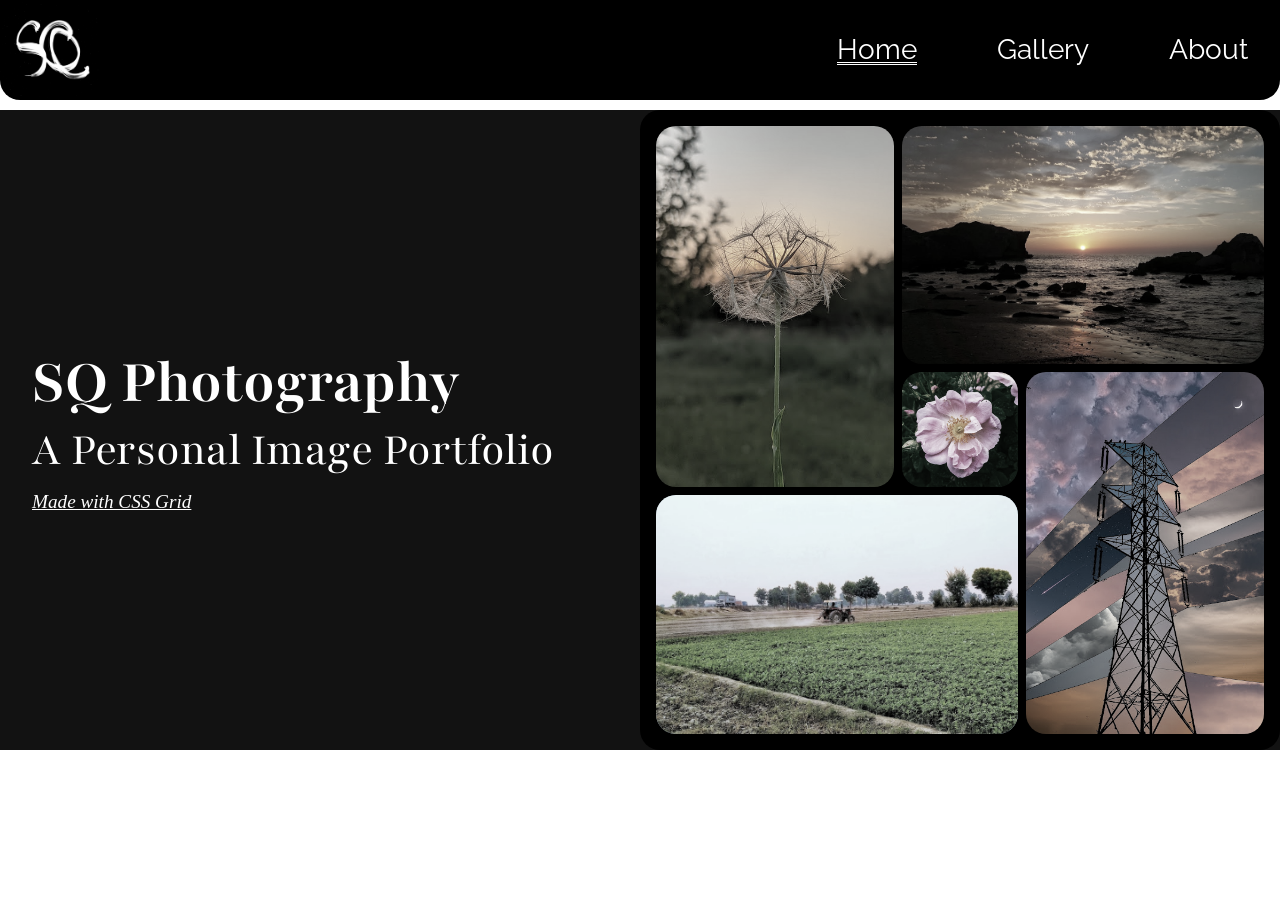
==== commit 71d4b2a1: "Assignment-04" ====
--- a/index.html
+++ b/index.html
@@ -1,317 +1,50 @@
-<!doctype html>
-<html lang="en">
-  <head>
-    <meta charset="UTF-8" />
-    <meta name="viewport" content="width=device-width, initial-scale=1.0" />
-    <link rel="stylesheet" href="style.css" />
-    <title>Document</title>
-  </head>
-  <body>
-    <div id="card">
-      <div id="header">Application Form</div>
-      <small class="capt"
-        >Fields marked with
-        <span class="req">*</span>
-        are required.</small
-      >
-      <form action="" id="form">
-        <fieldset class="category">
-          <legend class="main-legend">A: General Information</legend>
-          <div class="duo">
-            <label for="name"
-              >Proposed Insured's Full Name <span class="req">*</span></label
-            >
-            <input type="text" id="name" name="name" required />
-          </div>
-          <div class="duo">
-            <label for="date">Birth Date <span class="req">*</span></label>
-            <input type="date" id="date" name="b_date" required />
-          </div>
-          <div class="middle">
-            <span class="general-label">Gender:</span>
-            <input type="radio" id="male" name="gender" value="male" />
-            <label for="male">Male</label>
-            <input type="radio" id="female" name="gender" value="female" />
-            <label for="female">Female</label>
-          </div>
-          <div class="address">
-            <label for="address">Address <span class="req">*</span></label>
-            <br />
-            <textarea name="address" id="address" required></textarea>
-          </div>
-          <div class="duo">
-            <label for="num">Phone Number <span class="req">*</span></label>
-            <input
-              type="tel"
-              name="phome-number"
-              id="num"
-              required
-              placeholder="+92 300 1234567"
-            />
-          </div>
-          <div class="duo">
-            <label for="email">Email Address <span class="req">*</span></label>
-            <input
-              type="email"
-              id="email"
-              name="email"
-              required
-              placeholder="name@example.com"
-            />
-          </div>
-          <div class="duo">
-            <label for="cnic"
-              >ID / CNIC Number <span class="req">*</span></label
-            >
-            <input
-              type="tel"
-              id="cnic"
-              name="identification-num"
-              required
-              placeholder="42101-1234567-1"
-            />
-          </div>
-          <div class="duo">
-            <label for="ssn">Social Security / Reference Number</label>
-            <input type="tel" id="ssn" name="ssn-ref" />
-          </div>
-          <div class="duo">
-            <label>Marital Status <span class="req">*</span></label>
-            <select name="marital-status" id="marital" class="select">
-              <option value="" disabled selected hidden>Select Status</option>
-              <option value="unmarried">Single / Unmarried</option>
-              <option value="Married">Married</option>
-              <option value="Divorced">Divorced</option>
-              <option value="Widowed">Widowed</option>
-            </select>
-          </div>
-          <div class="duo">
-            <label for="job">Occupation <span class="req">*</span></label>
-            <input type="text" id="job" name="Occupation" required />
-          </div>
-          <div class="middle">
-            <span class="general-label"
-              >Are you Retired? <span class="req">*</span></span
-            >
-            <input type="radio" id="yes" value="yes" name="retired" required />
-            <label for="yes">Yes</label>
-            <input type="radio" id="no" value="no" name="retired" required />
-            <label for="no">No</label>
-          </div>
-        </fieldset>
-        <fieldset class="category">
-          <legend class="main-legend">B: Type of Health Coverage</legend>
-          <fieldset class="sub-category">
-            <legend class="sub-legend">Employee Coverage</legend>
-            <div class="middle">
-              <input
-                type="radio"
-                id="employeeyes"
-                name="health-coverage-employee"
-                value="yes"
-              />
-              <label for="employeeyes">Yes</label>
-              <input
-                type="radio"
-                name="health-coverage-employee"
-                id="employeeno"
-                value="no"
-              />
-              <label for="employeeno">No</label>
-            </div>
-            <div class="sub-box">
-              <label for="planchoice">Employee Plan Choice</label>
-              <br />
-              <select name="employeeplan" id="planchoice" class="select">
-                <option value="" selected disabled hidden>Select plan</option>
-                <option value="plan1">Plan 1</option>
-                <option value="plan2">Plan 2</option>
-                <option value="plan3">Plan 3</option>
-              </select>
-            </div>
-          </fieldset>
-          <fieldset class="sub-category">
-            <legend class="sub-legend">Spouse Coverage</legend>
-            <div class="middle">
-              <input
-                type="radio"
-                id="spouseyes"
-                name="health-coverage-spouse"
-                value="yes"
-              />
-              <label for="spouseyes">Yes</label>
-              <input
-                type="radio"
-                name="health-coverage-spouse"
-                id="spouseno"
-                value="no"
-              />
-              <label for="spouseno">No</label>
-            </div>
-            <div class="sub-box">
-              <label for="splanchoice">Spouse Plan Choice</label>
-              <br />
-              <select name="spouseplan" id="splanchoice" class="select">
-                <option value="" selected disabled hidden>Select plan</option>
-                <option value="plan1">Plan 1</option>
-                <option value="plan2">Plan 2</option>
-                <option value="plan3">Plan 3</option>
-              </select>
-            </div>
-          </fieldset>
-          <fieldset class="sub-category">
-            <legend class="sub-legend">Children Coverage</legend>
-            <div class="middle">
-              <input
-                type="radio"
-                id="childrenyes"
-                name="health-coverage-children"
-                value="yes"
-              />
-              <label for="childrenyes">Yes</label>
-              <input
-                type="radio"
-                name="health-coverage-children"
-                id="childrenno"
-                value="no"
-              />
-              <label for="childrenno">No</label>
-            </div>
-            <div class="sub-box">
-              <label for="cplanchoice">Children Plan Choice</label>
-              <br />
-              <select name="childrenplan" id="cplanchoice" class="select">
-                <option value="" selected disabled hidden>Select plan</option>
-                <option value="plan1">Plan 1</option>
-                <option value="plan2">Plan 2</option>
-                <option value="plan3">Plan 3</option>
-              </select>
-            </div>
-          </fieldset>
-        </fieldset>
-        <fieldset class="category">
-          <legend class="main-legend">C: Spouse / Children Information</legend>
-          <div class="duo">
-            <label for="depe">Dependant Name </label>
-            <input type="text" id="depe" name="Dependant-name" />
-          </div>
-          <div class="duo">
-            <label for="ssn2">ID / SSN</label>
-            <input type="tel" id="ssn2" name="ssn-id" />
-          </div>
-          <div class="duo">
-            <label for="rele">Relationship</label>
-            <select name="spouse-children-rel" id="rele" class="select">
-              <option value="" disabled selected hidden>
-                Select Relationship
-              </option>
-              <option value="wife">Wife</option>
-              <option value="Husband">Husband</option>
-              <option value="Som">Son</option>
-              <option value="Daughter">Daughter</option>
-            </select>
-          </div>
-          <div class="duo">
-            <label for="date2">Birth Date</label>
-            <input type="date" id="date2" name="birth-date" />
-          </div>
-          <div class="duo">
-            <label for="spouse-children-age">Age</label>
-            <input
-              type="number"
-              id="spouse-children-age"
-              name="spouse-children-age"
-            />
-          </div>
-          <div class="duo">
-            <label for="cgender">Gender</label>
-            <select name="spouse-children-gender" id="cgender" class="select">
-              <option value="" hidden selected disabled>Select Gender</option>
-              <option value="Male">Male</option>
-              <option value="Female">Female</option>
-            </select>
-          </div>
-        </fieldset>
-        <fieldset class="category">
-          <legend class="main-legend">D: Policy Imformation</legend>
-          <div class="duo">
-            <label for="unit">Units</label>
-            <input type="number" id="unit" name="policy-unit" />
-          </div>
-          <div class="duo">
-            <label for="apremium">Annual Premium</label>
-            <input type="text" id="apremium" name="annual-premium" />
-          </div>
-          <div class="address">
-            <label for="pay">Payment Mode <span class="req">*</span></label>
-            <br />
-            <select name="Payment-mode" id="pay" required class="select">
-              <option value="" selected disabled hidden>
-                Select Payment Mode
-              </option>
-              <option value="Credit">Credit Card</option>
-              <option value="debit">Debit Card</option>
-              <option value="cash">Cash</option>
-            </select>
-          </div>
-          <div class="duo">
-            <label for="cap">Cash with Application</label>
-            <input type="text" name="Cash-with-application" id="cap" />
-          </div>
-          <div class="duo">
-            <label for="pap">Planned Monthly Premium</label>
-            <input type="text" name="planned-monthly-premium" id="pap" />
-          </div>
-        </fieldset>
-        <fieldset class="category">
-          <legend class="main-legend">E: Required Document</legend>
-          <span
-            >Please attach your supporting document before submitting the
-            application.</span
-          >
-          <div class="address">
-            <label for="doc">Attach Document <span class="req">*</span></label>
-            <br />
-            <input
-              type="file"
-              name="required-document"
-              id="doc"
-              required
-              class="doc-input"
-              accept=".PDF, .JPEG, .PNG"
-            />
-          </div>
-          <span class="format">Accepted formats: PDF, JPG, JPEG and PNG</span>
-        </fieldset>
-        <fieldset class="category">
-          <legend class="main-legend">F: Decleration</legend>
-          <div class="middle">
-            <input type="radio" name="Decleration" id="dec" value="confirm" />
-            <label for="dec">
-              I confirm that the information provided in this application is
-              complete and accurate.</label
-            >
-          </div>
-          <div class="duo">
-            <label for="sign"
-              >Applicant Full Name / Signature <span class="req">*</span></label
-            >
-            <input type="text" name="Decleration-sign" id="sign" required />
-          </div>
-          <div class="duo">
-            <label for="apdate"
-              >Application Date <span class="req">*</span></label
-            >
-            <input type="date" name="application-date" id="apdate" />
-          </div>
-        </fieldset>
-        <div class="boxbutton">
-          <button type="reset" class="reset-button">Clear Form</button>
-          <button type="submit" class="submit-button">
-            Submit Application
-          </button>
-        </div>
-      </form>
-    </div>
-  </body>
-</html>
+<!doctype html>
+<html lang="en">
+  <head>
+    <meta charset="UTF-8" />
+    <meta name="viewport" content="width=device-width, initial-scale=1.0" />
+    <title>Assignment-04</title>
+    <link rel="stylesheet" href="style.css" />
+    <link rel="preconnect" href="https://fonts.googleapis.com">
+    <link rel="preconnect" href="https://fonts.gstatic.com" crossorigin>
+    <link href="https://fonts.googleapis.com/css2?family=Playfair:ital,opsz,wght@0,5..1200,300..900;1,5..1200,300..900&family=Raleway:ital,wght@0,100..900;1,100..900&display=swap" rel="stylesheet">
+  </head>
+  <body>
+    <nav class="navbar">
+      <div class="logo">
+        <img src="./Assets/logo.jpeg" alt="" class="logo-img" width="150px" />
+      </div>
+      <ul class="link-list">
+        <li class="link active"><a href="./index.html">Home</a></li>
+        <li class="link"><a href="./gallery.html">Gallery</a></li>
+        <li class="link"><a href="./about.html">About</a></li>
+      </ul>
+    </nav>
+    <main class="home-container">
+      <div class="home-text">
+        <h1 class="heading">SQ Photography</h1>
+        <h2 class="heading">A Personal Image Portfolio</h2>
+        <span class="capt">Made with CSS Grid</span>
+      </div>
+      <div class="grid-container">
+        <div class="child box1">
+          <img src="./Assets/plant2_bento.jpg" alt="" />
+        </div>
+        <div class="child box2">
+          <img src="./Assets/sunset_bento.jpg" alt="" />
+        </div>
+        <div class="child box3">
+          <img src="./Assets/multistack_bento.jpg" alt="" />
+        </div>
+        <div class="child box4">
+          <img src="./Assets/tractor_bento.jpg" alt="" />
+        </div>
+        <div class="child subgrid">
+          <img src="./Assets/flower5_bento.jpg" alt="" class="gridimg" />
+          <a class="gridlink" href="./gallery.html">Browse More</a>
+        </div>
+        <div class="child teal"><img src="./Assets/teal_bento.jpeg" alt=""></div>
+      </div>
+    </main>
+  </body>
+</html>
--- a/style.css
+++ b/style.css
@@ -1,161 +1,264 @@
-* {
-  margin: 0;
-  padding: 0;
-  box-sizing: border-box;
-}
-body {
-  display: flex;
-  flex-direction: column;
-  align-items: center;
-  padding: 50px 0px;
-  background-color: #f4f7fa;
-  font-family: sans-serif;
-}
-#card {
-  background-color: white;
-  width: 100%;
-  max-width: 800px;
-  display: flex;
-  flex-direction: column;
-  align-items: center;
-  background-color: white;
-  box-shadow: 0 1px 8px rgb(192, 192, 192);
-  padding: 20px;
-  margin: 0 40px;
-  border-radius: 15px;
-}
-#header {
-  font-size: 32px;
-  margin: 21px 0;
-  font-weight: bold;
-}
-.capt {
-  width: 100%;
-}
-.req {
-  color: red;
-  padding: 0 3px;
-}
-#form {
-  width: 100%;
-}
-.category {
-  display: flex;
-  flex-wrap: wrap;
-  width: 100%;
-  gap: 30px;
-  row-gap: 15px;
-  padding: 15px;
-  margin-top: 20px;
-  border-radius: 9px;
-  border: 1px solid hsl(205, 40%, 60%);
-}
-.sub-category {
-  width: 100%;
-  padding: 12px;
-  margin-bottom: 15px;
-  background-color: #fafcfd;
-  border-radius: 7px;
-}
-.main-legend {
-  background-color: #3e6f91;
-  color: white;
-  font-size: 15px;
-  border-radius: 5px;
-  border: 10px solid #3e6f91;
-}
-.sub-legend {
-  padding: 4px;
-}
-label {
-  font-weight: bold;
-}
-.duo {
-  display: flex;
-  flex-direction: column;
-  justify-content: flex-end;
-  flex-basis: calc(50% - 30px);
-  flex-grow: 1;
-  input {
-    width: 100%;
-    max-width: 100%;
-    min-width: 0;
-  }
-}
-.middle {
-  display: flex;
-  align-items: center;
-  gap: 10px;
-  flex-basis: 100%;
-  label {
-    font-weight: normal;
-  }
-}
-.address {
-  flex-basis: 100%;
-  textarea {
-    width: 100%;
-    margin-top: 4px;
-    height: 70px;
-    max-width: 100%;
-    min-width: 0;
-  }
-}
-.general-label {
-  font-weight: bold;
-}
-input {
-  border: 1px solid grey;
-  margin-top: 4px;
-  height: 35px;
-  border-radius: 4px;
-  padding-left: 9px;
-  max-width: 100%;
-  min-width: 0;
-}
-.select {
-  width: 100%;
-  height: 35px;
-  margin-top: 4px;
-  border-radius: 4px;
-  padding: 0px 9px 0px;
-  max-width: 100%;
-  min-width: 0;
-}
-.sub-box {
-  margin-top: 10px;
-  width: 100%;
-}
-.doc-input {
-  width: 100%;
-  background-color: #fafcfd;
-  padding-top: 6px;
-  height: 35px;
-}
-.format {
-  font-size: 12px;
-  color: rgb(70, 69, 69);
-  font-style: italic;
-}
-.boxbutton {
-  box-sizing: border-box;
-  width: 100%;
-  display: flex;
-  justify-content: right;
-  margin-top: 20px;
-}
-.reset-button {
-  height: 35px;
-  border-radius: 4px;
-  margin-right: 20px;
-  border: none;
-  padding: 10px;
-}
-.submit-button {
-  height: 35px;
-  border-radius: 4px;
-  border: none;
-  background-color: #3e6f91;
-  padding: 10px;
-  color: white;
-}
+*,
+*::before,
+*::after {
+  margin: 0;
+  padding: 0;
+  box-sizing: border-box;
+}
+body {
+  display: grid;
+  grid-template-rows: auto 1fr;
+  grid-template-areas:
+    "navbar"
+    "main";
+}
+.navbar {
+  height: auto;
+  display: flex;
+  grid-area: navbar;
+  background-color: black;
+  margin-bottom: 10px;
+  border-bottom-left-radius: 20px;
+  border-bottom-right-radius: 20px;
+}
+
+.logo-img {
+  width: 100px;
+  display: block;
+  border-radius: 30px;
+}
+.link-list {
+  display: flex;
+  list-style: none;
+  align-items: center;
+  justify-content: space-around;
+  padding-right: 2rem;
+  column-gap: 5rem;
+  margin-left: auto;
+}
+.link a {
+  display: block;
+  text-decoration: none;
+  font-size: 1.75rem;
+  color: white;
+  font-family: "Raleway";
+}
+.active a{
+  text-decoration: underline double 1px;
+  text-underline-offset: 3px;
+}
+
+.home-container {
+  grid-area: main;
+  background-color: #121212;
+  display: grid;
+  grid-template-columns: 1fr 1fr;
+    grid-template-rows: 1fr;
+}
+.grid-container {
+  aspect-ratio: 1;
+  display: grid;
+  background-color: black;
+  border-radius: 20px;
+  padding: 1rem;
+  grid-template-columns: repeat(5, 1fr);
+  grid-template-rows: repeat(5, 1fr);
+  grid-template-areas:
+    "blu blu cor cor cor"
+    "blu blu cor cor cor"
+    "blu blu dot green green"
+    "gray gray gray green green"
+    "gray gray gray green green";
+  gap: 0.5rem;
+}
+.home-text {
+  align-content: center;
+  color: white;
+  padding: 2rem;
+  font-size: 2rem;
+}
+.home-text h1{
+  font-family: "Playfair";
+}
+.home-text h2{
+  font-family: "Playfair";
+  font-weight: normal;
+}
+
+
+@media (max-width: 1100px) {
+  .home-container {
+    grid-template-columns: 1fr;
+    grid-template-rows: 1fr 2fr;
+  }
+  .grid-container {
+    width: 100%;
+    min-height: 0;
+    height: 100%;
+    aspect-ratio: 3 / 4;
+    grid-template-columns: 50fr 25fr 25fr;
+    grid-template-rows: 20fr 20fr 40fr 20fr;
+    padding: 1rem;
+    gap: 1rem;
+    grid-template-areas:
+      "cor cor dot"
+      "blu gray gray"
+      "blu green green"
+      "gal green green";
+  }
+  .teal {
+    display: block !important;
+    background-color: white;
+
+  }
+  img{
+    object-fit: cover !important;
+  }
+.home-text{
+  min-height: 0;
+  text-align: center;
+  padding: 0;
+}
+  
+}
+@media(max-width: 550px){
+  .link-list{
+    flex-direction: column;
+    margin-right: auto;
+  }
+  .link a{
+    font-size: 1.5rem;
+  }
+  .logo img{
+    width: 120px;
+  }
+  .home-text h1{
+    font-size: 3rem;
+  }
+  .home-text h2{
+    font-size: 2rem;
+  }
+  .teal a{font-size: 1.5rem !important;}
+}
+.teal {
+  border: 2px solid white;
+  display: none;
+  grid-area: gal;
+}
+
+.child {
+  overflow: hidden;
+  border-radius: 20px;
+}
+.child:nth-child(1) {
+  grid-area: blu;
+}
+.child:nth-child(2) {
+  grid-area: cor;
+}
+.child:nth-child(3) {
+  grid-area: green;
+}
+.child:nth-child(4) {
+  background-color: lightslategray;
+  grid-area: gray;
+}
+.child:nth-child(5) {
+  grid-area: dot;
+  display: grid;
+  place-items: center;
+}
+.subgrid {
+  display: grid;
+  grid-template-areas: stack;
+}
+.gridimg {
+  grid-area: stack;
+}
+.gridlink {
+  grid-area: stack;
+  z-index: 1;
+  text-decoration: none;
+  color: white;
+  display: none;
+  transition: all 1s ease;
+}
+.subgrid:hover {
+  .gridlink {
+    font-weight: bold;
+    display: block;
+    font-size: 1.5rem;
+    text-align: center;
+  }
+  .gridimg {
+    transform: scale(1.1);
+    filter: blur(2px) brightness(50%);
+  }
+}
+
+img {
+  width: 100%;
+  height: 100%;
+  object-fit: cover;
+  filter: grayscale(70%);
+  transition: all 0.3s ease;
+}
+img:hover {
+  filter: none;
+  transform: scale(1.05);
+}
+
+.capt {
+  font-size: 1.2rem;
+  font-style: italic;
+  text-decoration: underline 1px;
+}
+.grid-gallery{
+  width: 100%;
+  background-color: black;
+  display: grid;
+  grid-template-columns: repeat(auto-fill, minmax(220px, 1fr));
+  grid-auto-rows: 240px;
+  grid-auto-flow: dense;
+  padding: 10px;
+  gap: 10px;
+  border-top-left-radius: 20px;
+  border-top-right-radius: 20px;
+
+}
+
+.tall{
+  grid-row: span 2;
+  background-color: rgb(152, 245, 214);
+}
+.wide{
+  grid-column: span 2;
+  background-color: rgb(248, 235, 118);
+}
+.square{
+  background-color: rgb(197, 224, 247);
+}
+.bigsquare{
+  grid-row: span 2;
+  grid-column: span 2;
+  background-color: rgb(255, 223, 182);
+}
+.gallery-items{
+  border-radius: 20px;
+  overflow: hidden;
+}
+.gallery-items img{
+  width: 100%;
+  height: 100%;
+  border-radius: 20px;
+  filter: grayscale(0%);
+  object-fit: cover;
+}
+.gallery-heading{
+  text-align: center;
+  font-size: 5rem;
+  padding: 5rem 0;
+  font-family: "Playfair";
+  text-decoration: underline 3px;
+  text-underline-offset: 6px;
+}
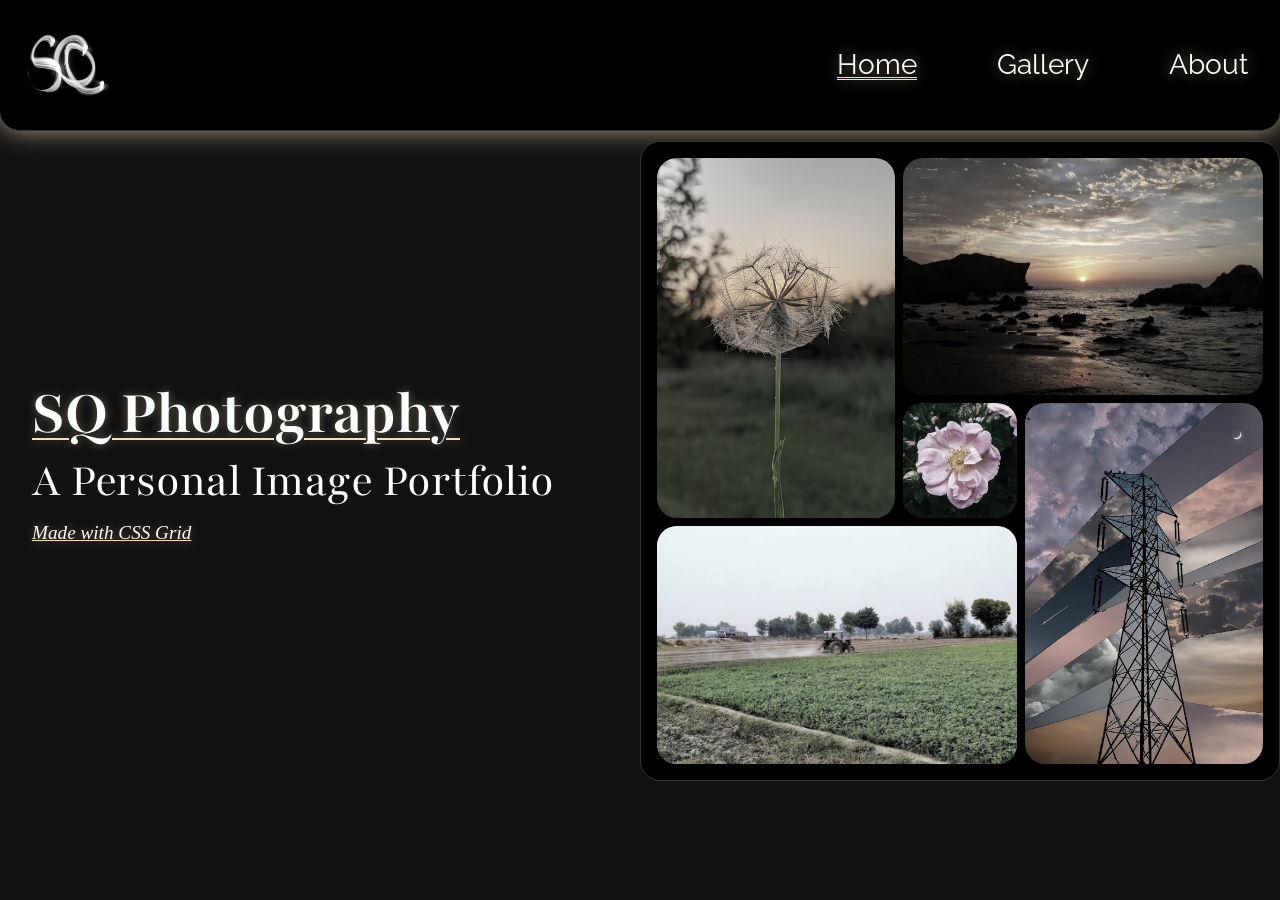
==== commit 602f3a48: "Assignment-04" ====
--- a/index.html
+++ b/index.html
@@ -10,23 +10,23 @@
     <link href="https://fonts.googleapis.com/css2?family=Playfair:ital,opsz,wght@0,5..1200,300..900;1,5..1200,300..900&family=Raleway:ital,wght@0,100..900;1,100..900&display=swap" rel="stylesheet">
   </head>
   <body>
-    <nav class="navbar">
+    <nav class="navbar glow-passive2 glow-passive">
       <div class="logo">
-        <img src="./Assets/logo.jpeg" alt="" class="logo-img" width="150px" />
+        <img src="./Assets/logo.jpg" alt="" class="logo-img" width="150px" />
       </div>
       <ul class="link-list">
-        <li class="link active"><a href="./index.html">Home</a></li>
-        <li class="link"><a href="./gallery.html">Gallery</a></li>
-        <li class="link"><a href="./about.html">About</a></li>
+        <li class="link active glow-text2"><a href="./index.html">Home</a></li>
+        <li class="link glow-text2"><a href="./gallery.html">Gallery</a></li>
+        <li class="link glow-text2"><a href="./about.html">About</a></li>
       </ul>
     </nav>
     <main class="home-container">
       <div class="home-text">
-        <h1 class="heading">SQ Photography</h1>
+        <h1 class="heading glow-text">SQ Photography</h1>
         <h2 class="heading">A Personal Image Portfolio</h2>
-        <span class="capt">Made with CSS Grid</span>
+        <span class="capt glow-text">Made with CSS Grid</span>
       </div>
-      <div class="grid-container">
+      <div class="grid-container glow-passive2">
         <div class="child box1">
           <img src="./Assets/plant2_bento.jpg" alt="" />
         </div>
--- a/style.css
+++ b/style.css
@@ -6,6 +6,7 @@
   box-sizing: border-box;
 }
 body {
+  background-color: #121212;
   display: grid;
   grid-template-rows: auto 1fr;
   grid-template-areas:
@@ -20,12 +21,17 @@
   margin-bottom: 10px;
   border-bottom-left-radius: 20px;
   border-bottom-right-radius: 20px;
-}
-
+  border-bottom: #353535 1px solid;
+  position: relative;
+}
+.logo{
+  overflow: hidden;
+  margin: 10px;
+  padding: 5px;
+}
 .logo-img {
   width: 100px;
   display: block;
-  border-radius: 30px;
 }
 .link-list {
   display: flex;
@@ -44,7 +50,7 @@
   font-family: "Raleway";
 }
 .active a{
-  text-decoration: underline double 1px;
+  text-decoration: underline double 1px wheat;
   text-underline-offset: 3px;
 }
 
@@ -70,6 +76,8 @@
     "gray gray gray green green"
     "gray gray gray green green";
   gap: 0.5rem;
+  border: #353535 1px solid;
+  z-index: 9;
 }
 .home-text {
   align-content: center;
@@ -79,6 +87,8 @@
 }
 .home-text h1{
   font-family: "Playfair";
+  text-decoration: underline 2px wheat;
+  text-underline-offset: 6px;
 }
 .home-text h2{
   font-family: "Playfair";
@@ -87,9 +97,16 @@
 
 
 @media (max-width: 1100px) {
+  .navbar{margin-bottom: 40px;}
+  .home-text{
+    margin-bottom: 40px;
+  }
   .home-container {
     grid-template-columns: 1fr;
     grid-template-rows: 1fr 2fr;
+  }
+  .gallery-heading{
+    margin-bottom: 40px;
   }
   .grid-container {
     width: 100%;
@@ -119,7 +136,10 @@
   text-align: center;
   padding: 0;
 }
-  
+.glow-passive2{
+    box-shadow: 0 0 30px rgba(245, 222, 179, 0.502),
+              0 0 15px rgb(245, 222, 179, 0.25) ;
+}
 }
 @media(max-width: 550px){
   .link-list{
@@ -138,10 +158,11 @@
   .home-text h2{
     font-size: 2rem;
   }
-  .teal a{font-size: 1.5rem !important;}
+  .about-heading h1{
+    font-size: 3rem;
+  }
 }
 .teal {
-  border: 2px solid white;
   display: none;
   grid-area: gal;
 }
@@ -211,7 +232,7 @@
 .capt {
   font-size: 1.2rem;
   font-style: italic;
-  text-decoration: underline 1px;
+  text-decoration: underline 1px wheat;
 }
 .grid-gallery{
   width: 100%;
@@ -224,41 +245,230 @@
   gap: 10px;
   border-top-left-radius: 20px;
   border-top-right-radius: 20px;
+  border-top: #353535 1px solid;
 
 }
 
 .tall{
   grid-row: span 2;
-  background-color: rgb(152, 245, 214);
+  background-color: rgb(32, 32, 36);
 }
 .wide{
   grid-column: span 2;
-  background-color: rgb(248, 235, 118);
+  background-color: rgb(124, 121, 95);
 }
 .square{
-  background-color: rgb(197, 224, 247);
+  background-color: rgb(66, 92, 114);
 }
 .bigsquare{
   grid-row: span 2;
   grid-column: span 2;
-  background-color: rgb(255, 223, 182);
+  background-color: rgb(158, 127, 86);
 }
 .gallery-items{
   border-radius: 20px;
   overflow: hidden;
+  
 }
 .gallery-items img{
   width: 100%;
   height: 100%;
   border-radius: 20px;
   filter: grayscale(0%);
-  object-fit: cover;
+  object-fit: cover;  
 }
 .gallery-heading{
+  color: white;
   text-align: center;
-  font-size: 5rem;
+  font-size: 3rem;
   padding: 5rem 0;
   font-family: "Playfair";
-  text-decoration: underline 3px;
+  text-decoration: underline 2px wheat;
   text-underline-offset: 6px;
-}
+
+}
+.about-container{
+  width: 100%;
+  height: 100%;
+  padding: 0 20px;
+}
+.text-cont{
+background-color: black;
+border-radius: 20px;
+margin: 0 auto 50px;
+max-width: 420px;
+padding: 20px;
+border: #353535 1px solid;
+}
+.glow{
+  box-shadow: 0 0 10px rgba(245, 222, 179, 0.123) ;
+transition: all ease .3s;
+}
+.glow:hover{
+  transform: scale(1.01);
+  box-shadow: 0 0 30px rgba(245, 222, 179, 0.502),
+              0 0 15px rgb(245, 222, 179, 0.25) ;
+}
+.glow-passive{
+    box-shadow: 0 0 30px rgba(245, 222, 179, 0.502),
+              0 0 15px rgb(245, 222, 179, 0.25) ;
+}
+.about-text{
+  color: white;
+  font-family: "Raleway";
+text-align: center;
+height: 100%;
+max-width: 400px;
+width: 90%;
+margin: 0 auto;
+font-size: 2rem;
+}
+.gear-cont{
+  margin-top: 50px;
+  background-color: black;
+  width: 100%;
+  padding: 20px 35px;
+border-radius: 20px;
+display: grid;
+grid-template-columns: 1fr minmax(0,1fr);
+margin: 0 auto 50px;
+max-width: 720px;
+border: #353535 1px solid;
+
+}
+.gear-cont h2{
+  color: white;
+  font-size: 3.5rem;
+  font-family: "Playfair";
+  font-weight: normal;
+}
+.device-list{
+  color: white;  
+  font-family: "Raleway";
+  list-style:circle ;
+  font-size: 1.5rem;
+  margin-left: 50px;
+}
+li::marker{
+  color: wheat;
+}
+.list-container{
+  grid-column: 1;
+}
+.icon-grid{
+  grid-column: 2;
+  display: grid;
+  height: 250px;
+  grid-template-columns: repeat(2, minmax(0, 1fr));
+  grid-template-rows: repeat(3, minmax(0, 1fr));
+  grid-template-areas: "mobile dot"
+  "mobile smart"
+  "log smart";
+  justify-self: end;
+  align-self: center;
+  aspect-ratio: 3 / 4;
+}
+.icon-container img{
+  filter: invert(100%);
+  height: 100%;
+  width: 100%;
+  padding: 10px;
+
+}
+.dot{
+  grid-area: dot;
+}
+.log{
+  grid-area: log;
+}
+.mobile{
+  grid-area: mobile;
+}
+.smart{
+  grid-area: smart;
+}
+@media (max-width:550px){
+  .device-list{
+    font-size: 1.2rem;
+  }
+  .gear-cont{
+    padding-left:20px ;
+    padding-right: 20px;
+  }
+  .gear-cont h2{
+    font-size: 3rem;
+    padding: 4px;
+  }
+  .icon-container img{
+      object-fit: contain !important;
+      padding: 0;
+  }
+    .icon-grid{
+    aspect-ratio: auto;
+  }
+}
+.gear-app-grid{
+  width: 100%;
+  display: grid;
+  grid-template-columns: repeat(auto-fill, minmax(200px, 720px));
+  justify-content: space-evenly;
+}
+.icon-grid-app{
+  height: 250px;
+  grid-column: 2;
+  display: grid;
+  grid-template-columns: 1fr;
+  grid-template-rows: repeat(3, minmax(0, 1fr));
+  grid-template-areas: "gcam"
+  "psc"
+  "snap";
+  justify-self: end;
+  align-self: center;
+}
+.app-icon-container img{
+  width: 100%;
+  height: 100%;
+  filter: grayscale(0);
+  object-fit: contain !important;
+
+}
+.snap{
+  grid-area: snap;
+  padding: 5px;
+
+}
+.gcam{
+  grid-area: gcam;
+}
+.psc{
+  grid-area: psc;
+  padding: 5px;
+}
+@media (max-width:374px) {
+
+  .icon-grid{
+    display: none;
+  }
+  .icon-grid-app{
+    display: none;
+  }
+}
+
+
+.glow-text{
+  text-shadow: 0 0 10px rgba(245, 222, 179, 0.363) ;
+transition: all ease .3s;
+}
+.glow-text:hover{
+  text-shadow: 0 0 8px rgba(245, 222, 179, 0.8),
+              0 0 20px rgb(245, 222, 179, 0.2) ;
+}
+.glow-text2{
+  text-shadow: 0 0 15px rgba(245, 222, 179, 0.555) ;
+transition: all ease .2s;
+}
+.glow-text2:hover{
+  text-shadow: 0 0 15px rgba(245, 222, 179, 0.8),
+              0 0 24px rgba(245, 222, 179, 0.384) ;
+  transform: translatey(-3px)
+}
